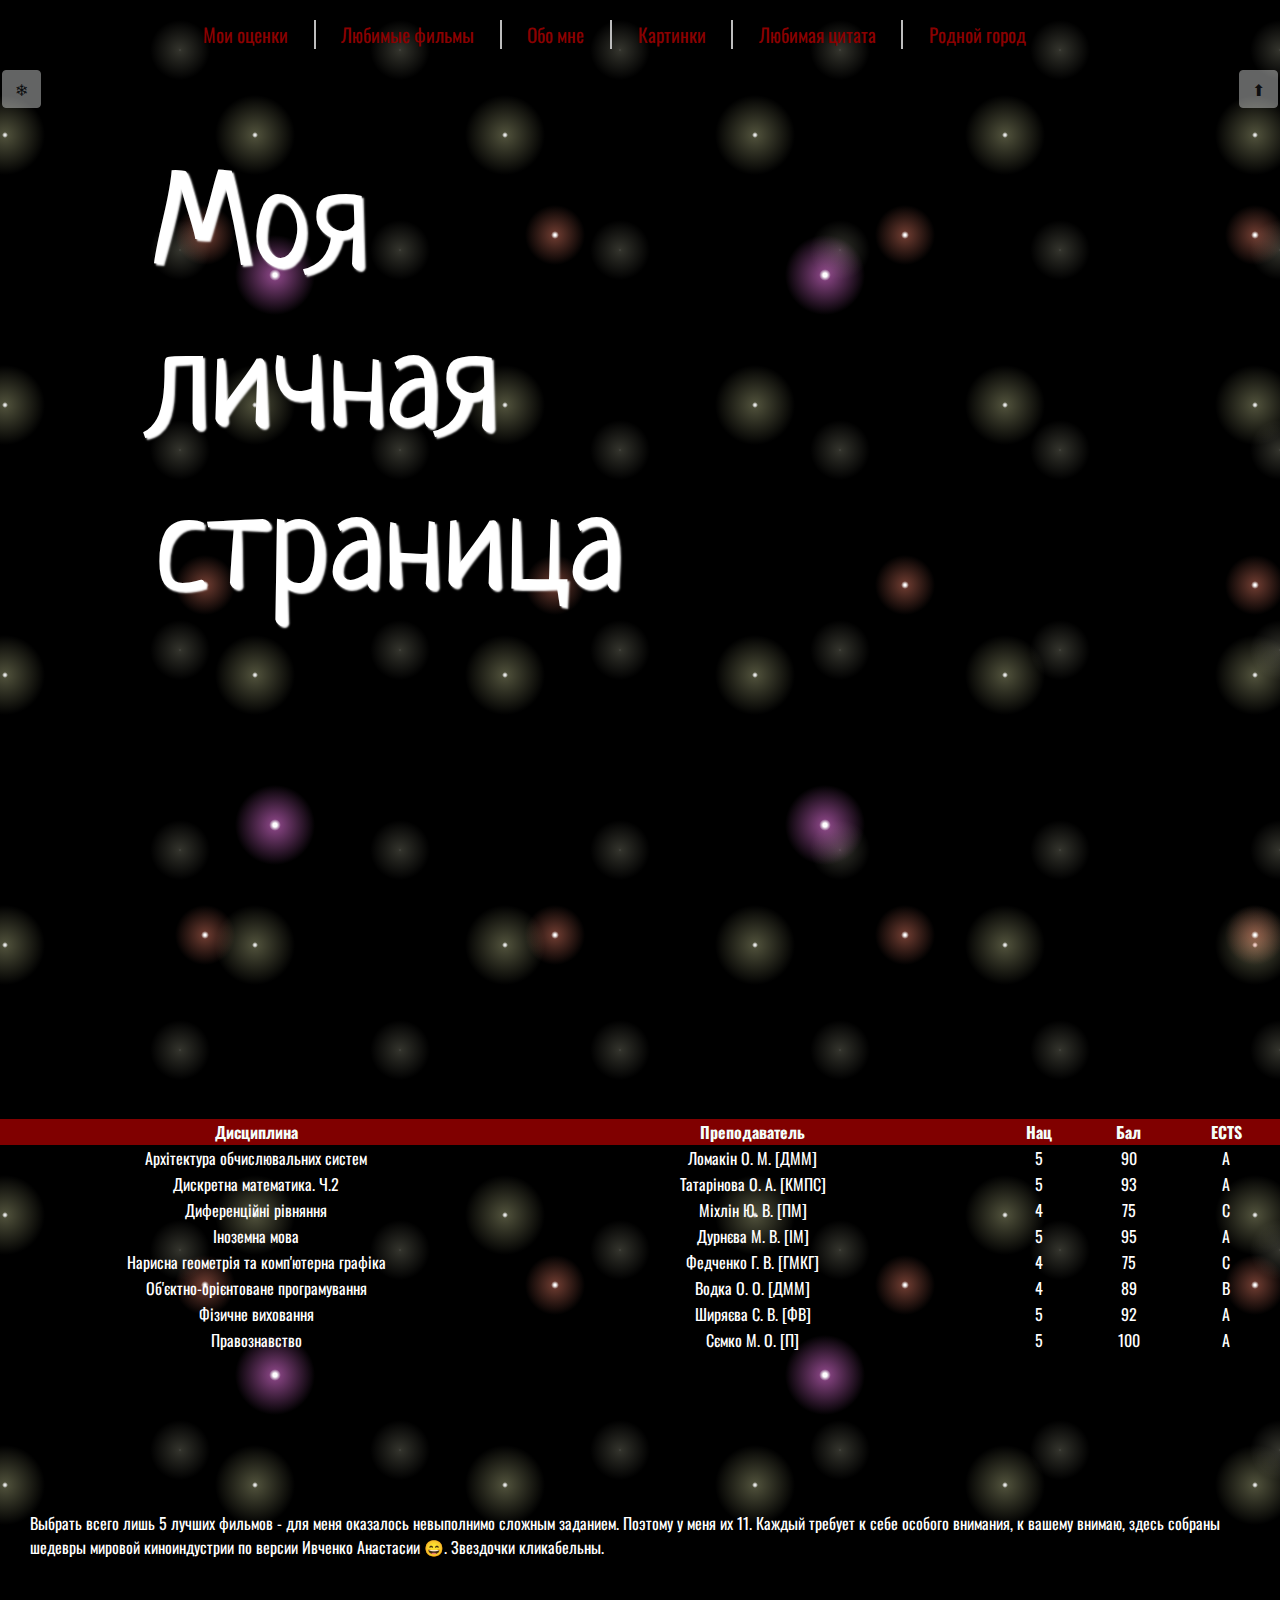
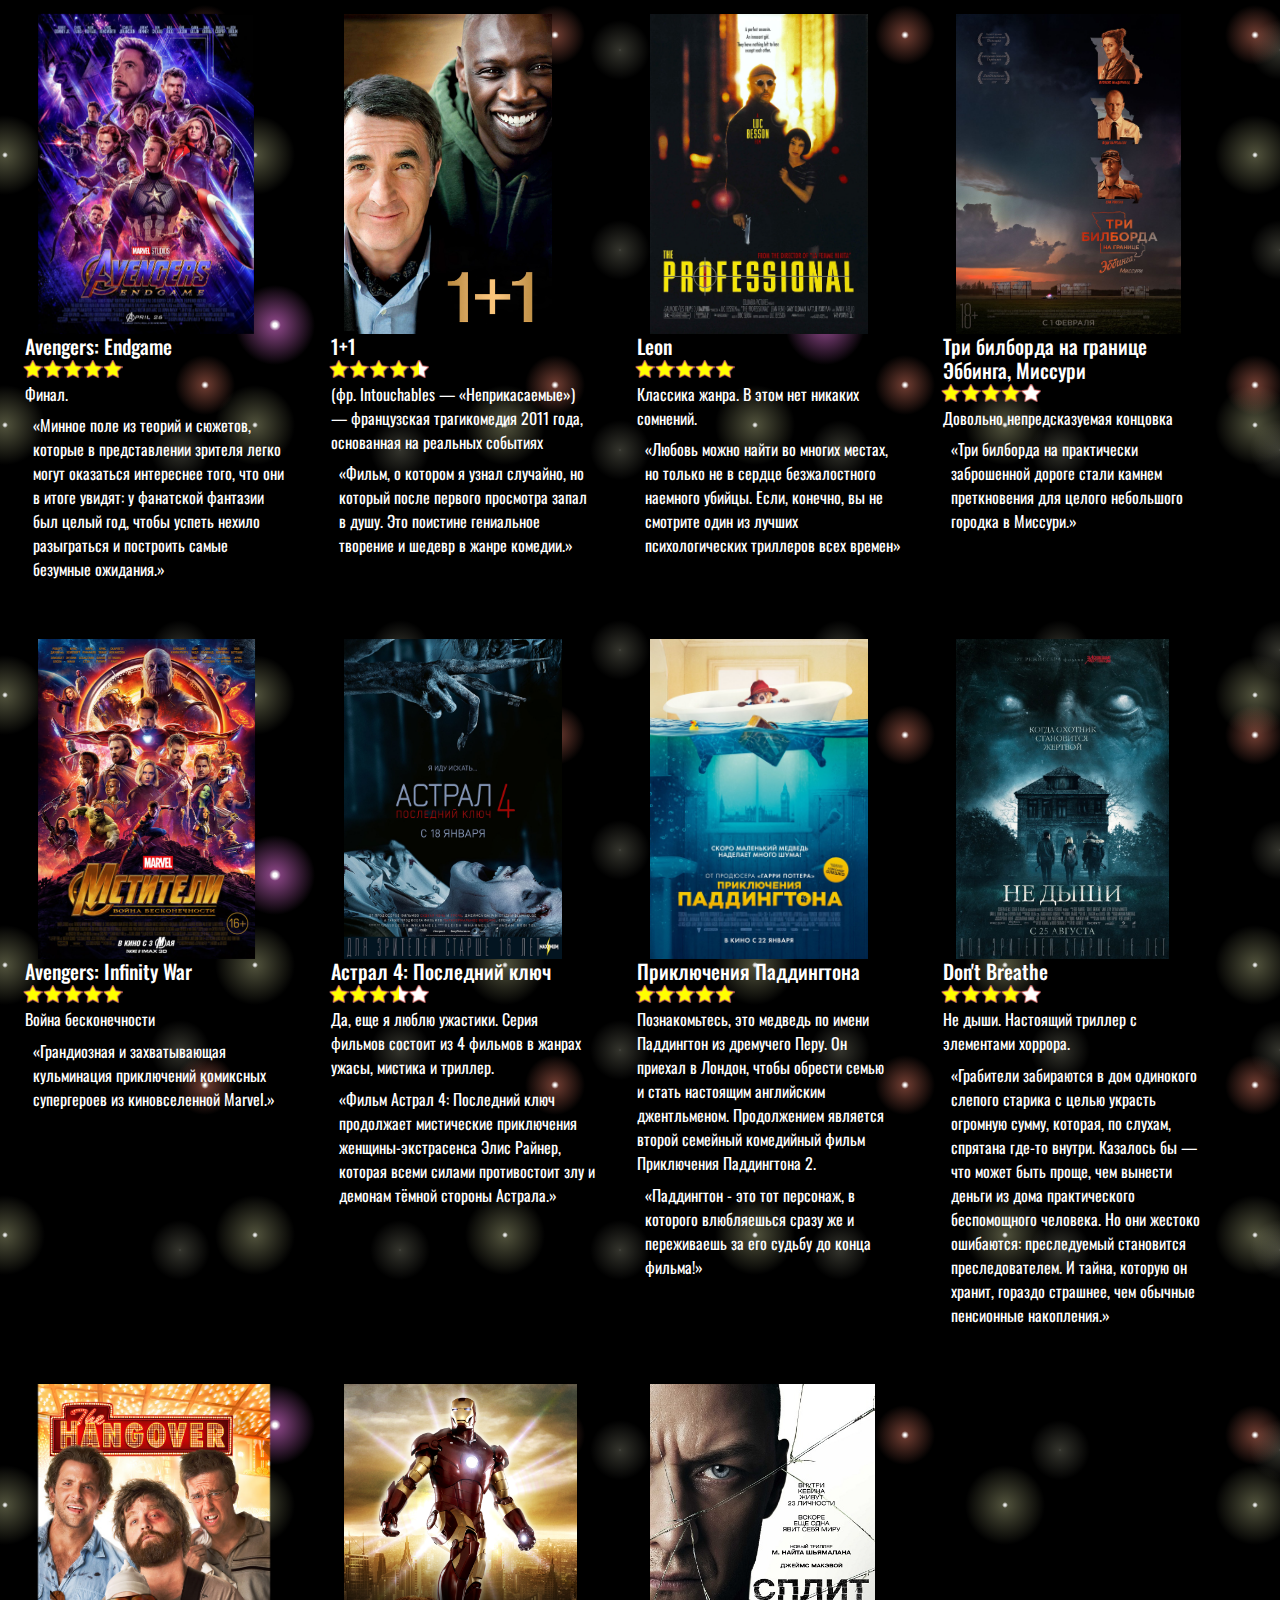
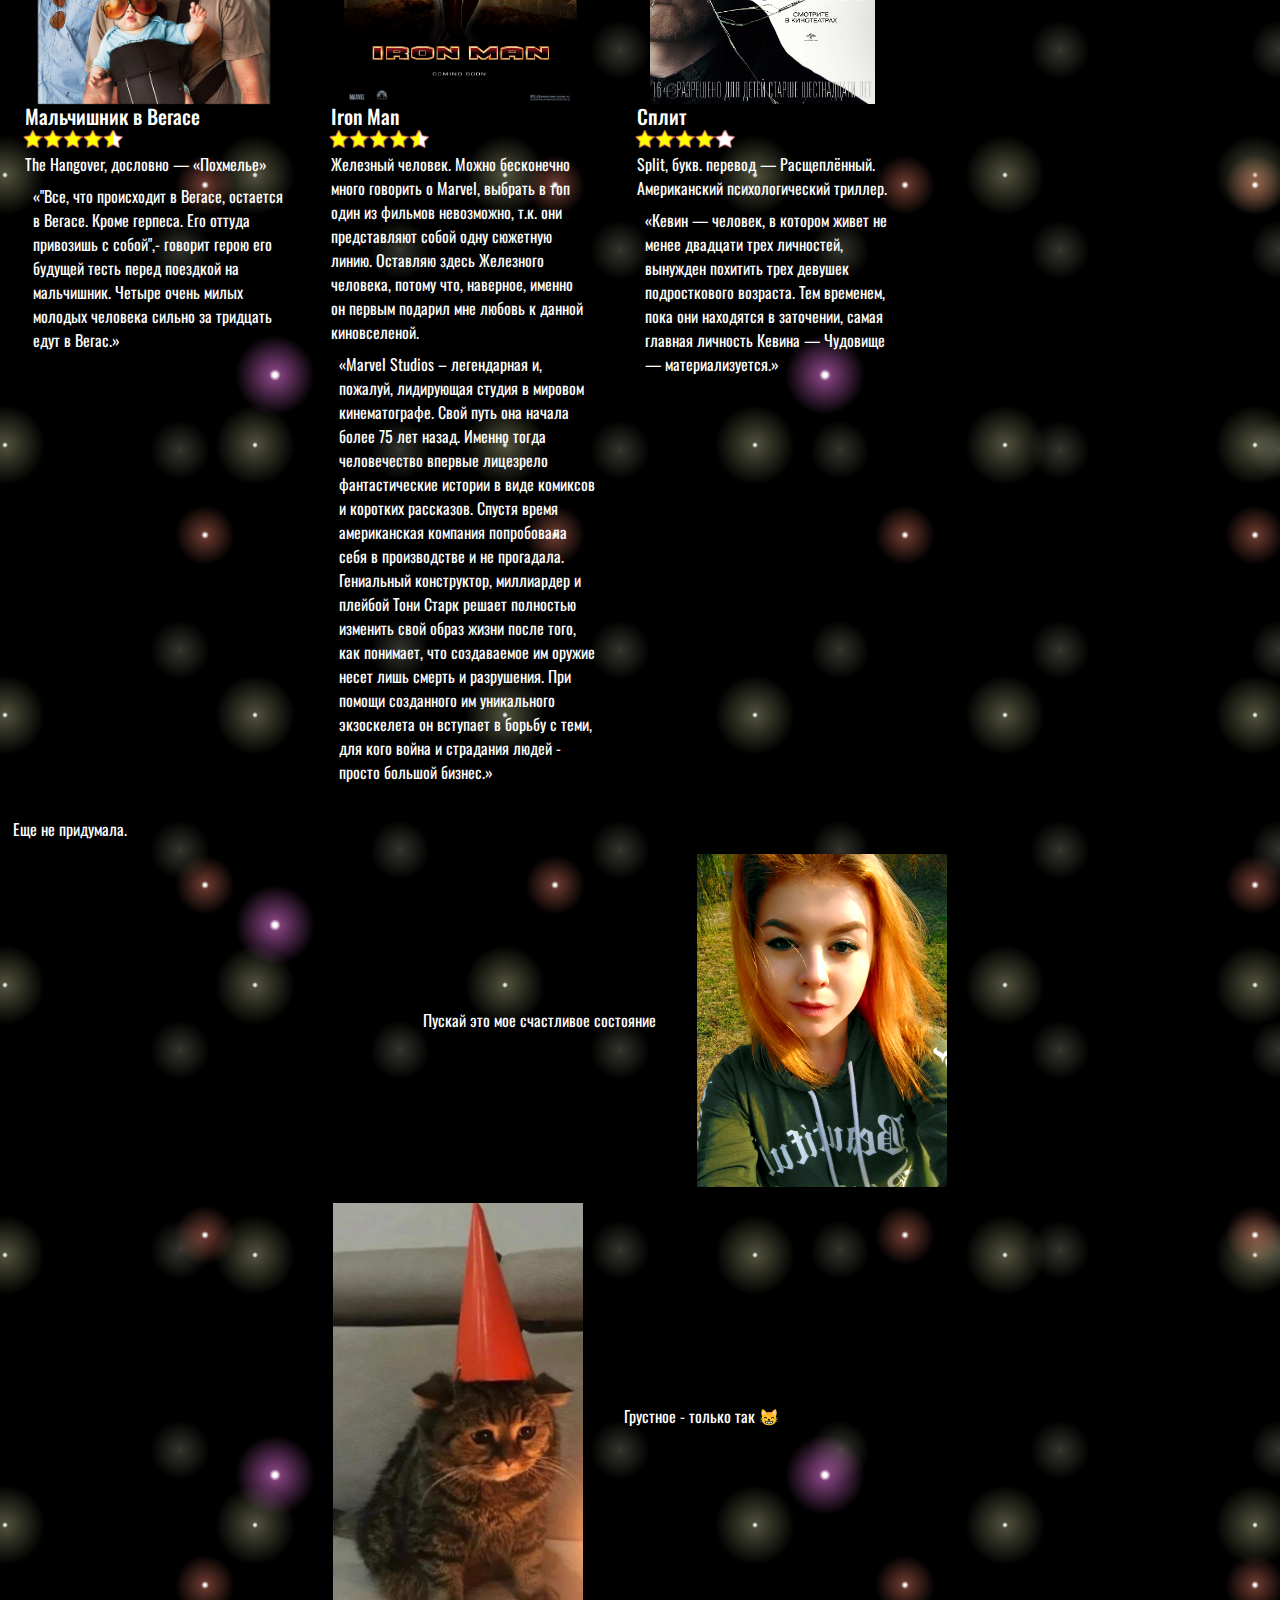
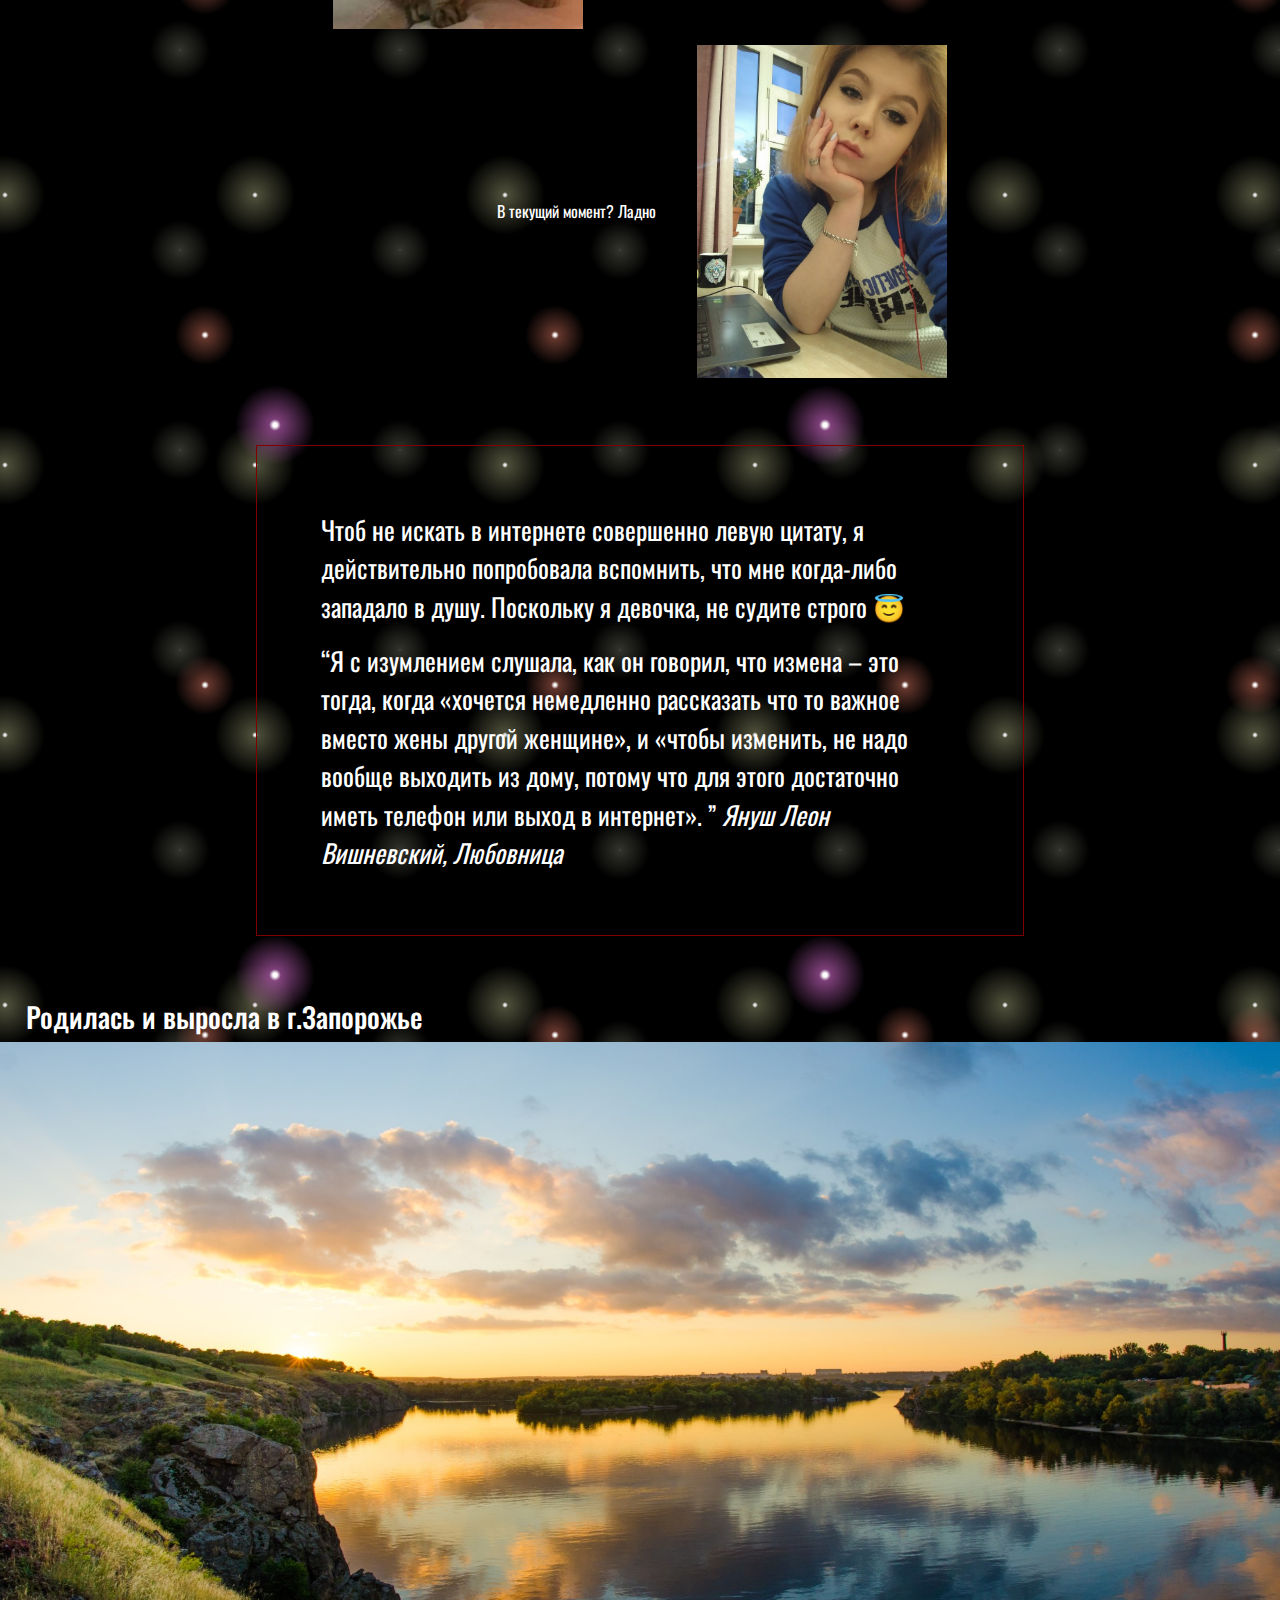
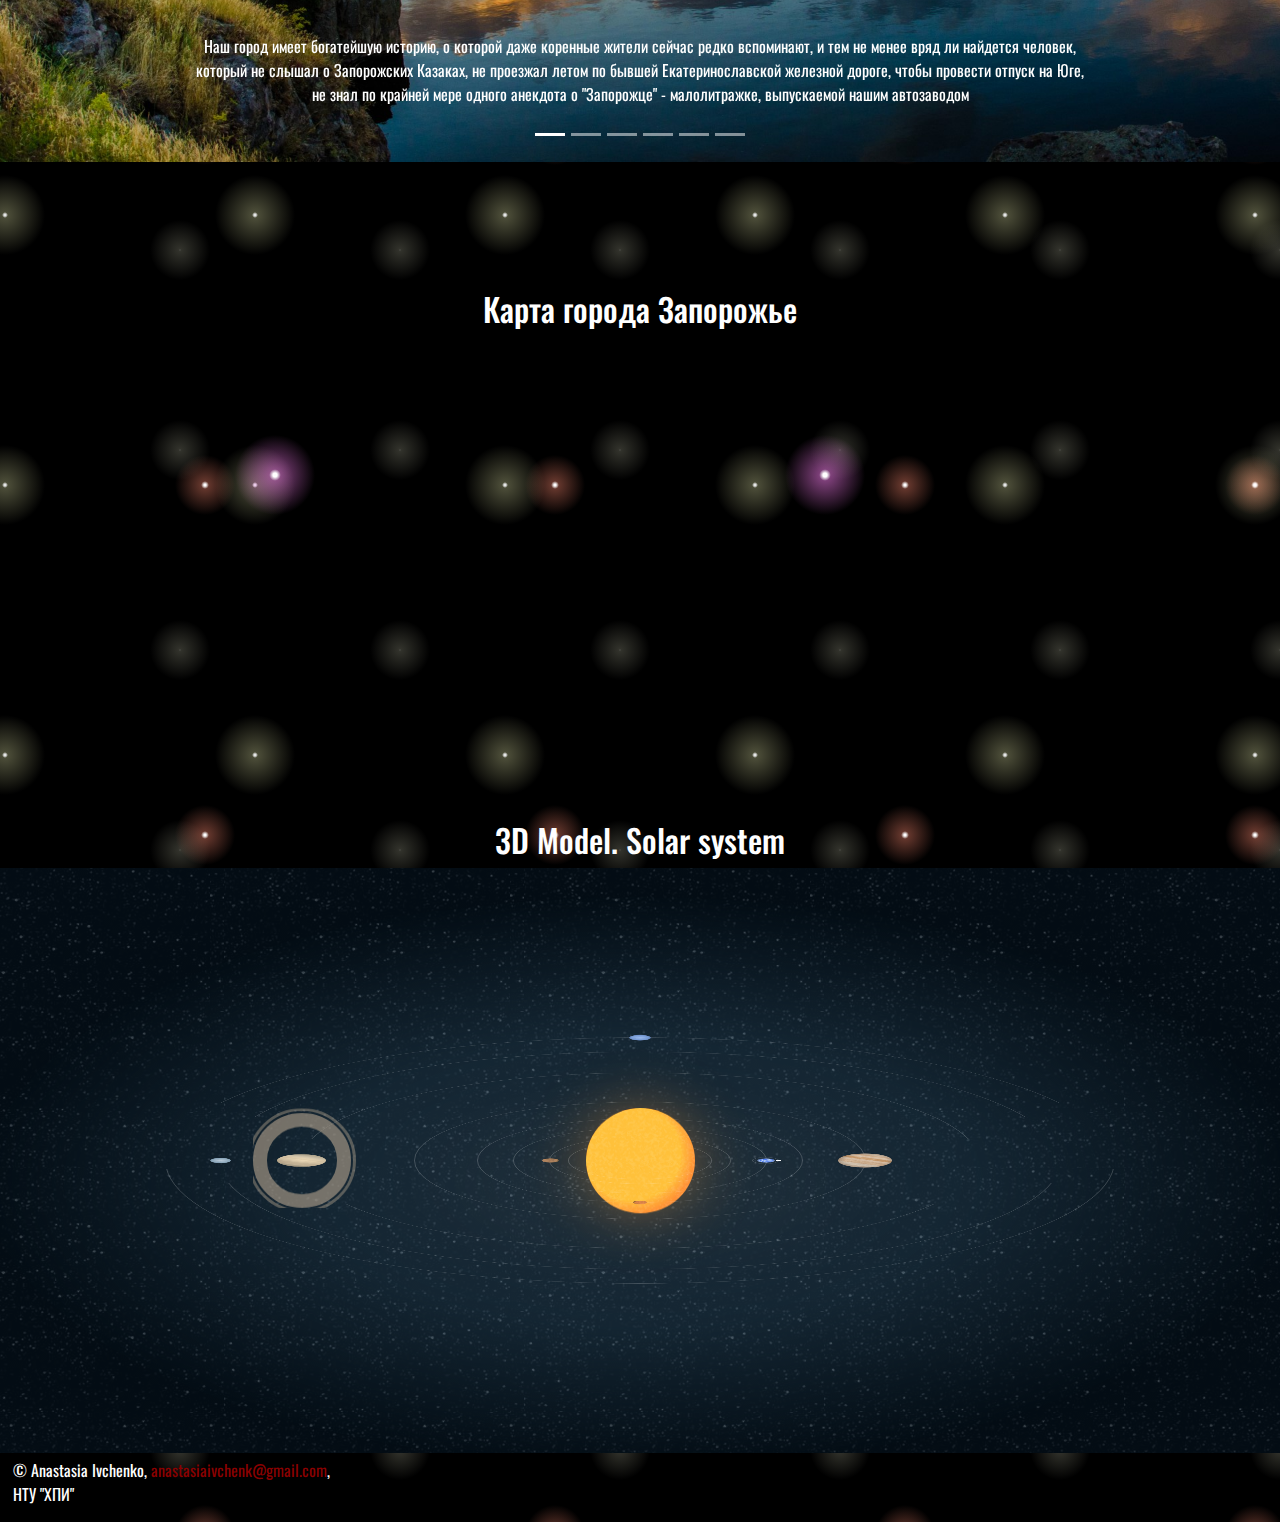
==== index.html @ e3e11d9e "29" ====
<!DOCTYPE html>
<html prefix="og: http://ogp.me/ns#">
<head>
    <meta charset="UTF-8">
    <meta name="viewport" content="width=device-width, initial-scale=1.0">
    <title>Anastasia's Ivchenko</title>
    <link rel="stylesheet" href="https://stackpath.bootstrapcdn.com/bootstrap/4.4.1/css/bootstrap.min.css" integrity="sha384-Vkoo8x4CGsO3+Hhxv8T/Q5PaXtkKtu6ug5TOeNV6gBiFeWPGFN9MuhOf23Q9Ifjh" crossorigin="anonymous">
    <link rel="stylesheet" href="style.css">
    <link rel="shortcut icon" href="imgs/favicon.ico" type="image/x-icon">

    <script src="https://ajax.googleapis.com/ajax/libs/jquery/3.4.1/jquery.min.js"></script>

    <meta property="og:title" content="Cтраница Анастасии Ивченко" />
    <meta property="og:type" content="article" />
    <meta property="og:site_name" content="Anastasia's Ivchenko" />
    <meta property="og:description" content="Marks, Films, Pictures and some interesting information about myself" />
    <meta property="og:image" content="imgs/happy.jpg" />
    <meta property="og:image:height" content="600" />

</head>
<body id="dark">

    
    <header class="main_head" id="top">
        <nav>
            <a href="#marks" data-target="anchor"><div class="nav">Мои оценки</div></a>
            <a href="#films" data-target="anchor"><div class="nav">Любимые фильмы</div></a>
            <a href="#aboutme" data-target="anchor"><div class="nav">Обо мне</div></a>
            <a href="#pictures" data-target="anchor"><div class="nav">Картинки</div></a>
            <a href="#quote" data-target="anchor"><div class="nav">Любимая цитата</div></a>
            <a href="#city" data-target="anchor"><div class="nav">Родной город</div></a>
        </nav>
        <button type="button" class="btn btn-light" id="b1">&#10052;</button>
    
        <a href="#top" type="button" class="btn btn-light" id="b2" >&#11014;</a>
        
        <h1>Моя <br>личная <br>страница</h1>
    </header>



    <table id="marks">
        <thead>
            <tr>
                <th>Дисциплина</th>
                <th>Преподаватель</th>
                <th>Нац</th>
                <th>Бал</th>
                <th>ECTS</th>
            </tr>
        </thead>
        <tbody>
            <tr>
                <td title="Архітектура обчислювальних систем">Архітектура обчислювальних систем</td>
                <td>Ломакін О. М. [ДММ]</td>
                <td>5</td>
                <td>90</td>
                <td>A</td>
            </tr>
            <tr>
                <td title="Дискретна математика. Ч.2">Дискретна математика. Ч.2</td>
                <td>Татарінова О. А. [КМПС]</td>
                <td>5</td>
                <td>93</td>
                <td>A</td>
            </tr>
            <tr>
                <td title="Диференційні рівняння">Диференційні рівняння</td>
                <td>Міхлін Ю. В. [ПМ]</td>
                <td>4</td>
                <td>75</td>
                <td>C</td>
            </tr>
            <tr>
                <td>Іноземна мова</td>
                <td>Дурнєва М. В. [ІМ]</td>
                <td>5</td>
                <td>95</td>
                <td>A</td>
            </tr>
            <tr>
                <td title="Нарисна геометрія та комп'ютерна графіка">Нарисна геометрія та комп'ютерна графіка</td>
                <td>Федченко Г. В. [ГМКГ]</td>
                <td>4</td>
                <td>75</td>
                <td>C</td>
            </tr>
            <tr>
                <td title="Об'єктно-орієнтоване програмування">Об'єктно-орієнтоване програмування</td>
                <td>Водка О. О. [ДММ]</td>
                <td>4</td>
                <td>89</td>
                <td>B</td>
            </tr>
            <tr>
                <td>Фізичне виховання</td>
                <td>Ширяєва С. В. [ФВ]</td>
                <td>5</td>
                <td>92</td>
                <td>A</td>
            </tr>
            <tr>
                <td>Правознавство</td>
                <td>Сємко М. О. [П]</td>
                <td>5</td>
                <td>100</td>
                <td>A</td>
            </tr>
        </tbody>
    </table>

    <section id="films">
        <header>
            Выбрать всего лишь 5 лучших фильмов - для меня оказалось невыполнимо сложным заданием. Поэтому у меня их 11. Каждый требует к себе особого внимания, к вашему внимаю, здесь собраны шедевры мировой киноиндустрии по версии Ивченко Анастасии &#128516;. Звездочки кликабельны. 
        </header>
        <div class="film">
            <div class="poster"><a href="https://kinokrad.co/333266-1-10-mstitelli-finall.html" target="_blank"><img src="imgs/avengers_endgame.jpg" alt="Avengers: Endgame"></a>
            </div> 
            
            <h6>Avengers: Endgame</h6>
           
            <div class="rating">
                <input name="rating-1" type="radio" value="0" id="zero1">
                <input name="rating-1" type="radio" value="0.5"><label for="zero1"></label>
                <input name="rating-1" type="radio" value="1">
                <input name="rating-1" type="radio" value="1.5">
                <input name="rating-1" type="radio" value="2">
                <input name="rating-1" type="radio" value="2.5">
                <input name="rating-1" type="radio" value="3">
                <input name="rating-1" type="radio" value="3.5">
                <input name="rating-1" type="radio" value="4">
                <input name="rating-1" type="radio" value="4.5">
                <input name="rating-1" type="radio" value="5" checked>
            </div>

            <article>Финал.</article>
            <blockquote cite="https://www.film.ru/articles/recenziya-na-film-mstiteli-final">Минное поле из теорий и сюжетов, которые в представлении зрителя легко могут оказаться интереснее того, что они в итоге увидят: у фанатской фантазии был целый год, чтобы успеть нехило разыграться и построить самые безумные ожидания.</blockquote>
            
        </div>
        <div class="film">
            <div class="poster"><a href="https://gidonline.io/film/neprikasaemye-1-1-2011/" target="_blank"><img src="imgs/1+1.jpg" alt="Intouchables"></a>
            </div> 
            
            <h6>1+1</h6>
          
            <div class="rating">
                <input name="rating-2" type="radio" value="0" id="zero2">
                <input name="rating-2" type="radio" value="0.5"><label for="zero2"></label>
                <input name="rating-2" type="radio" value="1">
                <input name="rating-2" type="radio" value="1.5">
                <input name="rating-2" type="radio" value="2">
                <input name="rating-2" type="radio" value="2.5">
                <input name="rating-2" type="radio" value="3">
                <input name="rating-2" type="radio" value="3.5">
                <input name="rating-2" type="radio" value="4">
                <input name="rating-2" type="radio" value="4.5" checked>
                <input name="rating-2" type="radio" value="5">
            </div>

            <article>(фр. Intouchables — «Неприкасаемые») — французская трагикомедия 2011 года, основанная на реальных событиях</article>
            <blockquote cite="https://www.ivi.ru/watch/109726/reviews">Фильм, о котором я узнал случайно, но который после первого просмотра запал в душу. Это поистине гениальное творение и шедевр в жанре комедии.</blockquote>
        
        </div>
        <div class="film">
            <div class="poster"><a href="https://go.filmshd.vip/1250-leon.html" target="_blank"><img src="imgs/leon.jpeg" alt="Leon"></a>
            </div> 
            
            <h6>Leon</h6>
           
            <div class="rating">
                <input name="rating-3" type="radio" value="0" id="zero3">
                <input name="rating-3" type="radio" value="0.5"><label for="zero3"></label>
                <input name="rating-3" type="radio" value="1">
                <input name="rating-3" type="radio" value="1.5">
                <input name="rating-3" type="radio" value="2">
                <input name="rating-3" type="radio" value="2.5">
                <input name="rating-3" type="radio" value="3">
                <input name="rating-3" type="radio" value="3.5">
                <input name="rating-3" type="radio" value="4">
                <input name="rating-3" type="radio" value="4.5">
                <input name="rating-3" type="radio" value="5" checked>
            </div>

            <article>Классика жанра. В этом нет никаких сомнений.</article>
            <blockquote cite="https://www.film.ru/articles/moy-papa-killer">Любовь можно найти во многих местах, но только не в сердце безжалостного наемного убийцы. Если, конечно, вы не смотрите один из лучших психологических триллеров всех времен</blockquote>
        
        </div>
        <div class="film">
            <div class="poster"><a href="https://kinokrad.co/324194-tri-bilborda-na-granice-jebbinga-missuri-2018.html" target="_blank"><img src="imgs/3.jpg" alt="3"></a>
            </div>
            
            <h6 title="Три билборда на границе Эббинга, Миссури">Три билборда на границе Эббинга, Миссури</h6>
           
            <div class="rating">
                <input name="rating-4" type="radio" value="0" id="zero4">
                <input name="rating-4" type="radio" value="0.5"><label for="zero4"></label>
                <input name="rating-4" type="radio" value="1">
                <input name="rating-4" type="radio" value="1.5">
                <input name="rating-4" type="radio" value="2">
                <input name="rating-4" type="radio" value="2.5">
                <input name="rating-4" type="radio" value="3">
                <input name="rating-4" type="radio" value="3.5">
                <input name="rating-4" type="radio" value="4" checked>
                <input name="rating-4" type="radio" value="4.5">
                <input name="rating-4" type="radio" value="5">
            </div>

            <article>Довольно непредсказуемая концовка</article>
            <blockquote cite="http://thr.ru/cinema/recenzia-tri-bilborda-na-granice-ebbinga-missuri-martina-makdony/">Три билборда на практически заброшенной дороге стали камнем преткновения для целого небольшого городка в Миссури.</blockquote>
        
        </div>
        <div class="film">
            <div class="poster"><a href="http://smotri-filmi.cc/6861-mstiteli-3-voyna-beskonechnosti_hd.html" target="_blank"><img src="imgs/Avengers_Infinity_War.jpg" alt="Avengers: Infinity War"></a>
            </div> 
            
            <h6>Avengers: Infinity War</h6>
          
            <div class="rating">
                <input name="rating-5" type="radio" value="0" id="zero5">
                <input name="rating-5" type="radio" value="0.5"><label for="zero5"></label>
                <input name="rating-5" type="radio" value="1">
                <input name="rating-5" type="radio" value="1.5">
                <input name="rating-5" type="radio" value="2">
                <input name="rating-5" type="radio" value="2.5">
                <input name="rating-5" type="radio" value="3">
                <input name="rating-5" type="radio" value="3.5">
                <input name="rating-5" type="radio" value="4">
                <input name="rating-5" type="radio" value="4.5">
                <input name="rating-5" type="radio" value="5" checked>
            </div>

            <article>Война бесконечности</article>
            <blockquote cite="https://www.film.ru/articles/i-na-kamnyah-rastut-geroi">Грандиозная и захватывающая кульминация приключений комиксных супергероев из киновселенной Marvel.</blockquote>
        
        </div>
        <div class="film">
            <div class="poster"><a href="https://kinokrad.co/323759-astral-4-posledniy-klyuch.html" target="_blank"><img src="imgs/Insidious.jpg" alt="Астрал"></a>
            </div> 
            
            <h6>Астрал 4: Последний ключ</h6>
          
            <div class="rating">
                <input name="rating-6" type="radio" value="0" id="zero6">
                <input name="rating-6" type="radio" value="0.5"><label for="zero6"></label>
                <input name="rating-6" type="radio" value="1">
                <input name="rating-6" type="radio" value="1.5">
                <input name="rating-6" type="radio" value="2">
                <input name="rating-6" type="radio" value="2.5">
                <input name="rating-6" type="radio" value="3">
                <input name="rating-6" type="radio" value="3.5" checked>
                <input name="rating-6" type="radio" value="4">
                <input name="rating-6" type="radio" value="4.5">
                <input name="rating-6" type="radio" value="5">
            </div>

            <article>Да, еще я люблю ужастики. Серия фильмов состоит из 4 фильмов в жанрах ужасы, мистика и триллер.</article>
            <blockquote cite="https://www.megacritic.ru/film/astral-4-poslednij-klyuch">Фильм Астрал 4: Последний ключ продолжает мистические приключения женщины-экстрасенса Элис Райнер, которая всеми силами противостоит злу и демонам тёмной стороны Астрала.</blockquote>
      
        </div>
        <div class="film">
            <div class="poster"><a href="https://kinokrad.co/267130-priklyucheniyya-paddingtona-2015-hdtv.html" target="_blank"><img src="imgs/paddington.jpg" alt="Приключения Паддингтона"></a>
            </div> 
            
            <h6>Приключения Паддингтона</h6>
           
            <div class="rating">
                <input name="rating-7" type="radio" value="0" id="zero7">
                <input name="rating-7" type="radio" value="0.5"><label for="zero7"></label>
                <input name="rating-7" type="radio" value="1">
                <input name="rating-7" type="radio" value="1.5">
                <input name="rating-7" type="radio" value="2">
                <input name="rating-7" type="radio" value="2.5">
                <input name="rating-7" type="radio" value="3">
                <input name="rating-7" type="radio" value="3.5">
                <input name="rating-7" type="radio" value="4">
                <input name="rating-7" type="radio" value="4.5">
                <input name="rating-7" type="radio" value="5" checked>
            </div>

            <article>Познакомьтесь, это медведь по имени Паддингтон из дремучего Перу. Он приехал в Лондон, чтобы обрести семью и стать настоящим английским джентльменом. Продолжением является второй семейный комедийный фильм Приключения Паддингтона 2.</article>
            <blockquote cite="https://www.filmpro.ru/movies/9673">Паддингтон - это тот персонаж, в которого влюбляешься сразу же и переживаешь за его судьбу до конца фильма!</blockquote>
       
        </div>
        <div class="film">
            <div class="poster"><a href="https://gidonline.io/film/ne-dyshi/" target="_blank"><img src="imgs/Don't_Breathe.png" alt="Не дыши"></a>
            </div> 
            
            <h6>Don't Breathe</h6>
          
            <div class="rating">
                <input name="rating-8" type="radio" value="0" id="zero8">
                <input name="rating-8" type="radio" value="0.5"><label for="zero8"></label>
                <input name="rating-8" type="radio" value="1">
                <input name="rating-8" type="radio" value="1.5">
                <input name="rating-8" type="radio" value="2">
                <input name="rating-8" type="radio" value="2.5">
                <input name="rating-8" type="radio" value="3">
                <input name="rating-8" type="radio" value="3.5">
                <input name="rating-8" type="radio" value="4" checked>
                <input name="rating-8" type="radio" value="4.5">
                <input name="rating-8" type="radio" value="5">
            </div>

            <article>Не дыши. Настоящий триллер с элементами хоррора.</article>
            <blockquote cite="">Грабители забираются в дом одинокого слепого старика с целью украсть огромную сумму, которая, по слухам, спрятана где-то внутри. Казалось бы — что может быть проще, чем вынести деньги из дома практического беспомощного человека. Но они жестоко ошибаются: преследуемый становится преследователем. И тайна, которую он хранит, гораздо страшнее, чем обычные пенсионные накопления.</blockquote>
        
        </div>
        <div class="film">
            <div class="poster"><a href="https://kinokrad.co/261826-malchishnik-v-vegase.html" target="_blank"><img src="imgs/hangover.jpg" alt="Мальчишник в Вегасе"></a>
            </div> 
            
            <h6>Мальчишник в Вегасе</h6>
           
            <div class="rating">
                <input name="rating-9" type="radio" value="0" id="zero9">
                <input name="rating-9" type="radio" value="0.5"><label for="zero9"></label>
                <input name="rating-9" type="radio" value="1">
                <input name="rating-9" type="radio" value="1.5">
                <input name="rating-9" type="radio" value="2">
                <input name="rating-9" type="radio" value="2.5">
                <input name="rating-9" type="radio" value="3">
                <input name="rating-9" type="radio" value="3.5">
                <input name="rating-9" type="radio" value="4">
                <input name="rating-9" type="radio" value="4.5" checked>
                <input name="rating-9" type="radio" value="5">
            </div>

            <article>The Hangover, дословно — «Похмелье»</article>
            <blockquote cite="https://www.film.ru/articles/chto-ostalos-v-vegase">"Все, что происходит в Вегасе, остается в Вегасе. Кроме герпеса. Его оттуда привозишь с собой",- говорит герою его будущей тесть перед поездкой на мальчишник. Четыре очень милых молодых человека сильно за тридцать едут в Вегас.</blockquote>
       
        </div>
        <div class="film">
            <div class="poster"><a href="https://filmix.co/fantastiks/3001-zheleznyy-chelovek_2008.html" target="_blank"><img src="imgs/ironman.jpg" alt="Железный человек"></a>
            </div> 
            
            <h6>Iron Man</h6>
          
            <div class="rating">
                <input name="rating-10" type="radio" value="0" id="zero10">
                <input name="rating-10" type="radio" value="0.5"><label for="zero10"></label>
                <input name="rating-10" type="radio" value="1">
                <input name="rating-10" type="radio" value="1.5">
                <input name="rating-10" type="radio" value="2">
                <input name="rating-10" type="radio" value="2.5">
                <input name="rating-10" type="radio" value="3">
                <input name="rating-10" type="radio" value="3.5">
                <input name="rating-10" type="radio" value="4">
                <input name="rating-10" type="radio" value="4.5" checked>
                <input name="rating-10" type="radio" value="5">
            </div>

            <article>Железный человек. Можно бесконечно много говорить о Marvel, выбрать в топ один из фильмов невозможно, т.к. они представляют собой одну сюжетную линию. Оставляю здесь Железного человека, потому что, наверное, именно он первым подарил мне любовь к данной киновселеной.</article>
            <blockquote cite="http://beserial.net/podborki/vse-filmi-marvel">Marvel Studios – легендарная и, пожалуй, лидирующая студия в мировом кинематографе. Свой путь она начала более 75 лет назад. Именно тогда человечество впервые лицезрело фантастические истории в виде комиксов и коротких рассказов. Спустя время американская компания попробовала себя в производстве и не прогадала. Гениальный конструктор, миллиардер и плейбой Тони Старк решает полностью изменить свой образ жизни после того, как понимает, что создаваемое им оружие несет лишь смерть и разрушения. При помощи созданного им уникального экзоскелета он вступает в борьбу с теми, для кого война и страдания людей - просто большой бизнес.</blockquote>
       
        </div>
        <div class="film">
            <div class="poster"><a href="https://wink.rt.ru/media_items/54798730?utm_source=media_film&utm_medium=banner&utm_term=__9lznw-0z11p__&utm_content=static_knopka_desktop_&utm_campaign=4002_kinopodborki_wink" target="_blank"><img src="imgs/Split.jpg" alt="Сплит"></a>
            </div> 
            
            <h6>Сплит</h6>
           
            <div class="rating">
                <input name="rating-11" type="radio" value="0" id="zero11">
                <input name="rating-11" type="radio" value="0.5"><label for="zero11"></label>
                <input name="rating-11" type="radio" value="1">
                <input name="rating-11" type="radio" value="1.5">
                <input name="rating-11" type="radio" value="2">
                <input name="rating-11" type="radio" value="2.5">
                <input name="rating-11" type="radio" value="3">
                <input name="rating-11" type="radio" value="3.5">
                <input name="rating-11" type="radio" value="4" checked>
                <input name="rating-11" type="radio" value="4.5">
                <input name="rating-11" type="radio" value="5">
            </div>

            <article>Split, букв. перевод — Расщеплённый. Американский психологический триллер.</article>
            <blockquote cite="">Кевин — человек, в котором живет не менее двадцати трех личностей, вынужден похитить трех девушек подросткового возраста. Тем временем, пока они находятся в заточении, самая главная личность Кевина — Чудовище — материализуется.</blockquote>
        
        </div>
    </section>

    <article id="aboutme">
        Еще не придумала.
    </article>

    <section id="pictures">
        <div class="pict"><img src="imgs/happy.jpg" alt="happy"><p>Пускай это мое счастливое состояние</p></div>
        <div class="pict"><img src="imgs/sad.jpg" alt="sad"><p>Грустное - только так &#128568;</p></div>
        <div class="pict"><img src="imgs/current.jpg" alt="current"><p>В текущий момент? Ладно</p></div>
    </section>

    <div id="quote">
        <p>Чтоб не искать в интернете совершенно левую цитату, я действительно попробовала вспомнить, что мне когда-либо западало в душу. Поскольку я девочка, не судите строго &#128519;</p>
        <q class="quot">Я с изумлением слушала, как он говорил, что измена – это тогда, когда «хочется немедленно рассказать что то важное вместо жены другой женщине», и «чтобы изменить, не надо вообще выходить из дому, потому что для этого достаточно иметь телефон или выход в интернет».
        </q>
        <cite>Януш Леон Вишневский, Любовница</cite>
    </div>

    <section id="city">
        <h3>Родилась и выросла в г.Запорожье</h3>
        <div id="carouselExampleIndicators" class="carousel slide" data-ride="carousel">
            <ol class="carousel-indicators">
              <li data-target="#carouselExampleIndicators" data-slide-to="0" class="active"></li>
              <li data-target="#carouselExampleIndicators" data-slide-to="1"></li>
              <li data-target="#carouselExampleIndicators" data-slide-to="2"></li>
              <li data-target="#carouselExampleIndicators" data-slide-to="3"></li>
              <li data-target="#carouselExampleIndicators" data-slide-to="4"></li>
              <li data-target="#carouselExampleIndicators" data-slide-to="5"></li>
            </ol>
            <div class="carousel-inner">
              <div class="carousel-item active">
                <img src="imgs/1zp.jpg" class="d-block w-100" alt="first">
                    <div class="carousel-caption d-none d-md-block">
                        <p>Наш город имеет богатейшую историю, о которой даже коренные жители сейчас редко вспоминают, и тем не менее вряд ли найдется человек, который не слышал о Запорожских Казаках, не проезжал летом по бывшей Екатеринославской железной дороге, чтобы провести отпуск на Юге, не знал по крайней мере одного анекдота о "Запорожце" - малолитражке, выпускаемой нашим автозаводом</p>
                    </div>
              </div>
              <div class="carousel-item">
                <img src="imgs/2zp.jpg" class="d-block w-100" alt="second">
                <div class="carousel-caption d-none d-md-block">
                    <p>Промышленные гиганты, такие как Запорожсталь, Днепроспецсталь, Запорожкокс, алюминиевый и титано-магниевый комбинаты определяют не только экологическую обстановку в городе, но и состояние принадлежащих им жилых домов.</p>
                </div>
              </div>
              <div class="carousel-item">
                <img src="imgs/3zp.jpg" class="d-block w-100" alt="third">
                <div class="carousel-caption d-none d-md-block">
                    <p>Город Запорожье является одним из крупнейших областных центров Украины. Территория города - 334 м2. Через город протекает река Днепр.</p>
                </div>
              </div>
              <div class="carousel-item">
                <img src="imgs/4zp.jpg" class="d-block w-100" alt="fourth">
                <div class="carousel-caption d-none d-md-block">
                    <p>Город Запорожье - один из крупнейших центров Украины по производству высококачественных сталей, ферросплавов, цветных металлов, трансформаторов, авиадвигателей, абразивной и кабельной продукции. По промышленному потенциалу г. Запорожье занимает 3 место на Украине.</p>
                </div>
              </div>
              <div class="carousel-item">
                <img src="imgs/5zp.jpg" class="d-block w-100" alt="fifth">
                <div class="carousel-caption d-none d-md-block">
                    <p>Среди предприятий с иностранным капиталом наиболее успешно работают ЗАО "IVECO -Мотор-Сич" (объем инвестиций - $ 34 000 000)? ПБК "Славутич", инвестором которого является компания "Болтик Бевериджес Холдинг АБ" ($ 20 000 000). В городе создано также совместное украинско-корейское предприятие "АВТОЗАЗ-DAEWOO" по производству легковых автомобилей.</p>
                   </div>
              </div>
              <div class="carousel-item">
                <img src="imgs/6zp.jpg" class="d-block w-100" alt="fifth">
                <div class="carousel-caption d-none d-md-block">
                    <p style="text-shadow: black 1px 1px 1px;"> Достигнуты договоренности с Европейским банком реконструкции и развития о кредитовании программы развития и реконструкции системы водоснабжения и канализации в городе Запорожье.</p>
                </div>
              </div>
            </div>
          </div>    
    </section>

    <h2>Карта города Запорожье</h2>
    <iframe src="https://www.google.com/maps/embed?pb=!1m14!1m12!1m3!1d2526.6307905198787!2d35.099131689506955!3d47.86144357015362!2m3!1f0!2f0!3f0!3m2!1i1024!2i768!4f13.1!5e0!3m2!1sru!2sua!4v1588015984387!5m2!1sru!2sua" height="450" frameborder="0" style="border:0;" allowfullscreen="" aria-hidden="false" tabindex="0"></iframe>

    <h2>3D Model. Solar system</h2>
    <iframe src="solar.html">
    </iframe>

    <footer>
        <address itemscope itemtype="http://schema.org/Person">
            &copy;
            <span itemprop="name">Anastasia Ivchenko</span>,
            <a href="mailto:anastasiaivchenk@gmail.com" itemprop="email">anastasiaivchenk@gmail.com</a>,
            <div itemprop="memberOf" itemscope itemtype="http://schema.org/Organization">
                <span itemprop="name">НТУ "ХПИ"</span>
            </div>
    </address>
    </footer>


    <script>
            function change() {
            var element = document.getElementById("dark");
            element.classList.toggle("light");
            
            }
            
            $('#b1').click(function(){
                var btn = $(this);
                var btn2 = $("#b2");
                change();

                if (btn.hasClass('btn-dark')){
                    btn.removeClass('btn-dark');
                    btn.addClass('btn-light')

                    btn2.removeClass('btn-dark');
                    btn2.addClass('btn-light')

                }else{
                    btn.removeClass('btn-light');
                    btn.addClass('btn-dark')

                    btn2.removeClass('btn-light');
                    btn2.addClass('btn-dark')
                }
            })

            
    </script>
    <script>
            $(function(){
            $('a[href^="#"], button').bind('click.smoothscroll', function(){
            var target = $(this).attr('href'),
                bl_top = $(target).offset().top;
            $('body, html').animate({scrollTop: bl_top}, 1000);
            return false;
            })
            });
    </script>

    <script src="https://cdnjs.cloudflare.com/ajax/libs/popper.js/1.12.9/umd/popper.min.js" integrity="sha384-ApNbgh9B+Y1QKtv3Rn7W3mgPxhU9K/ScQsAP7hUibX39j7fakFPskvXusvfa0b4Q" crossorigin="anonymous"></script>
    <script src="https://maxcdn.bootstrapcdn.com/bootstrap/4.0.0/js/bootstrap.min.js" integrity="sha384-JZR6Spejh4U02d8jOt6vLEHfe/JQGiRRSQQxSfFWpi1MquVdAyjUar5+76PVCmYl" crossorigin="anonymous"></script>
</body>
</html>
---- style.css ----
@import url('https://fonts.googleapis.com/css?family=Oswald&display=swap&subset=cyrillic');
@import url('https://fonts.googleapis.com/css?family=Neucha&display=swap');


body {
    margin: 0;
    padding: 0;
    font-family: 'Oswald', sans-serif;
}
h1 {
    font-family: 'Neucha', cursive;
}
.light {
    background-color: #fff !important;
    color: #000 !important;
}
#dark {
    color: #fff;
    background-color: black;
    background-image:
       -moz-radial-gradient(circle, #fff 2px, rgba(248,125,240,.5) 4px, transparent 40px),
       -moz-radial-gradient(circle, #fff 1px, rgba(247, 134, 109, 0.4) 3px, transparent 30px),
       -moz-radial-gradient(ellipse, rgba(255,255,255,.9) 1px, rgba(251,255,186,.3) 2px, transparent 40px),
       -moz-radial-gradient(ellipse, rgba(255,255,255,.4), rgba(253,255,219,.2) 1px, transparent 30px);

    background-image:
       -webkit-gradient(radial, 50% 50%, 2, 50% 50%, 40, from(#fff), color-stop(0.1, rgba(248,125,240,.5)), to(transparent)),
       -webkit-gradient(radial, 50% 50%, 1, 50% 50%, 30, from(#fff), color-stop(0.1, rgba(247, 134, 109, 0.4)), to(transparent)),
       -webkit-gradient(radial, 50% 50%, 1, 50% 50%, 40, from(rgba(255,255,255,.9)), color-stop(0.05, rgba(251,255,186,.3)), to(transparent)),
       -webkit-gradient(radial, 50% 50%, 0, 50% 50%, 30, from(rgba(255,255,255,.4)), color-stop(0.03, rgba(253,255,219,.2)), to(transparent));

    background-size: 550px 550px, 350px 350px, 250px 270px, 220px 200px;
    background-position: 0 0, 30px 60px, 130px 270px, 70px 150px;

    animation: movement 5s linear infinite;
    -moz-animation: movement 5s linear infinite;
    -webkit-animation: movement 5s linear infinite;
}
 @keyframes movement
 {
    from {background-position: 0 0, 30px 60px, 130px 270px, 70px 150px;}
    to {background-position: -550px 0, -320px 60px, -120px 270px, -150px 150px;}
 }
 @-moz-keyframes movement
 {
    from {background-position: 0 0, 30px 60px, 130px 270px, 70px 150px;}
    to {background-position: -550px 0, -320px 60px, -120px 270px, -150px 150px;}
 }
 @-webkit-keyframes movement
 {
    from {background-position: 0 0, 30px 60px, 130px 270px, 70px 150px;}
    to {background-position: -550px 0, -320px 60px, -120px 270px, -150px 150px;}
 }

@media (max-width: 575.98px) {
    h1 {
        text-shadow: #fff 2px 2px 2px;
        padding: 15vw 5vw;

        font-size: 10vh;
        margin: 7vw;
        height: 99vh;
    }
    .poster {
        height: 90vw;
        position: relative;
        
        width: 90vw;
    }
    .poster img {
        position: absolute;
        bottom: 0;
        max-height: 90vw;
        left: 15%;
    }
    .poster img:hover {
        opacity: 0.7;
    }
    .film h6,
    .film article,
    .film blockquote {
        width: 90vw;
    }
    .film h6 {
        font-size: 8vw;
        padding: 0;
        margin: 0;
    }
    .film h6:hover {
        color: darkred;
    }
    .film blockquote {
        padding: 0;
        margin: 3%;
    }    
    .film {
        display: block;
        padding: 3%;
    }

    .pict img {
        width: 95vw;
        padding: 3px;
    }
    .pict p {
        text-align: center;
        margin: 3vw;
    }
    
    nav {
        width: 90%;
        display: inline-flex;
        display: -webkit-inline-flex;

        display: -moz-inline-box;
        display: -ms-inline-flexbox;

        justify-content: space-between;
        -webkit-box-pack: justify;
        -webkit-justify-content: space-between;
    }
    .nav {
        width: 1vw;
        font-size: 1vw;   
        color: transparent; 
    }
    a:first-child .nav::before{
        margin-left: 3px;
        
        padding: 10px 9.5px;
        content: "\277A";
        color: maroon;
        font-size: 30px;
    }
    a:nth-child(2) .nav::before{
        
        padding: 10px 17px;
        content: '\0192';
        color: maroon;
        font-size: 30px;
    }
    a:nth-child(3) .nav::before{
        
        padding: 17px 8px;
        content: url(imgs/m.png);
        color: maroon;
    }
    a:nth-child(4) .nav::before{
        
        padding: 10px;
        content: '\2740';
        color: maroon;
        font-size: 30px;
    }
    a:nth-child(5) .nav::before{
        
        padding: 10px;
        content: '\2630';
        color: maroon;
        font-size: 30px;
    }
    a:last-child .nav::before{
        
        padding: 10px;
        content: 'Zp';
        color: maroon;
        font-size: 30px;
    }
    .nav:hover {
        transform: scale(1.2);
    }
    #quote {
        font-size: 4vw;
        margin: 5vw 20vw;
        padding: 5vw;
        border: 1px maroon double;
    }
    iframe:first-of-type {
        width: 100%;
    }
}

@media (min-width: 576px) and (max-width: 767.98px) {
    h1 {
        text-shadow: #fff 2px 2px 2px;
        padding: 18vw 2vw;
        font-size: 15vh;
        margin: 7vw;
        height: 99vh;

    }
    .film {
        display: block;
        padding: 2%;
    }
    .poster {
        height: 40vw;
        position: relative;
        
        width: 42vw;
    }
    .poster img {
        position: absolute;
        bottom: 0;
        max-height: 40vw;
        left: 15%;
    }
    .poster img:hover {
        opacity: 0.7;
    }
    .film h6,
    .film article,
    .film blockquote {
        width: 42vw;
    }
    .film h6 {
        font-size: 20px;
        padding: 0;
        margin: 0;
    }
    .film h6:hover {
        color: darkred;
    }
    .film blockquote {
        padding: 0;
        margin: 5px;
    }
    .film:last-child {
        margin-top: -250px;
    }

    .pict {
        display: flex;
        display: flexbox;
        display: -moz-box;
        display: -ms-flexbox;
        display: -webkit-box;
        display: -webkit-flex;
        
        align-items: center;
        -webkit-align-items: center;
        -webkit-flex-wrap: wrap;

        height: max-content;
        margin: 10px;
    }
    .pict img {
        width: 70vw;
        height: auto;
        padding: 3px;
    }
    .pict p {
        text-align: center;
        margin: 3vw;
    }

    .nav {
        font-size: 2.5vw;   
        margin: 0 2vw;
        padding: 0 2vw;

        border-right: 2px solid rgb(189, 189, 189);
    }
    nav a:last-child .nav {
        border: none;
    }
    nav a:nth-child(4) .nav {
        border: none;
        margin: 30px -15px 0;
    }
    nav a:nth-child(5) .nav {
        border-left:2px solid rgb(189, 189, 189);
        border-right: 2px solid rgb(189, 189, 189);
        padding-left: 30px;
    }
    .nav:hover {
        color: orangered;
    }
    nav {
        display: inline-flex;
        display: -webkit-inline-flex;

        display: -moz-inline-box;
        display: -ms-inline-flexbox;

        justify-content: center;
        -webkit-justify-content: center;
        margin: 0 auto;
        width: 100%;
        
    }

    #quote {
        font-size: 3vw;
        margin: 5vw 20vw;
        padding: 5vw;
        border: 1px maroon double;
    }
    iframe:first-of-type {
        width: 100%;
    }  
}

@media (min-width: 768px) and (max-width: 991.98px) {
    h1 {
        text-shadow: #fff 2px 2px 2px;
        padding: 15vw 5vw;
        font-size: 15vh;
        margin: 7vw;
        height: 99vh;

    }
    .film {
        display: block;
        padding: 3%;
    }
    .poster {
        height: 40vw;
        position: relative;
        
        width: 42vw;
    }
    .poster img {
        position: absolute;
        bottom: 0;
        max-height: 40vw;
        left: 15%;
    }
    .poster img:hover {
        opacity: 0.7;
    }
    .film h6,
    .film article,
    .film blockquote {
        width: 42vw;
    }
    .film h6 {
        font-size: 20px;
        padding: 0;
        margin: 0;
    }
    .film h6:hover {
        color: darkred;
    }
    .film blockquote {
        padding: 0;
        margin: 3%;
    }
    .film:last-child {
        margin-top: -200px;
    }


    .pict {
        display: flex;
        display: flexbox;
        display: -moz-box;
        display: -ms-flexbox;
        display: -webkit-box;
        display: -webkit-flex;
        
        align-items: center;
        -webkit-align-items: center;
        -webkit-flex-wrap: wrap;
        height: max-content;
        margin: 10px;
       
    }
    .pict img {
        height: 90vh;
        padding: 3px;
    }
    .pict p {
        text-align: center;
        margin: 3vw;
    }

    
    .nav {  
        padding-right: 2vw;
        margin-right: 2vw;

        border-right: 2px solid rgb(189, 189, 189);
    }
    nav a:last-child .nav {
        border: none;
    }
    .nav:hover {
        color: orangered;
    }
    nav {
    
        margin: 0 auto;
        width: 100%;
        display: inline-flex;
        display: -webkit-inline-flex;

        display: -moz-inline-box;
        display: -ms-inline-flexbox;

        justify-content: center;
        -webkit-justify-content: center;
    }

    #quote {
        font-size: 2vw;
        margin: 5vw 20vw;
        padding: 5vw;
        border: 1px maroon double;
    }

    iframe:first-of-type {
        margin: 0 12vw 30px;
        width: 600px;
    }  
}

@media (min-width: 992px) and (max-width: 1199.98px) {
    h1 {
        text-shadow: #fff 2px 2px 2px;
        padding: 1vw 5vw;
        font-size: 20vh;
        margin: 7vw;
        height: 99vh;

    }
    .film {
        display: block;
        padding: 3%;
    }
    .poster {
        height: 35vw;
        position: relative;
        
        width: 25vw;
    }
    .poster img {
        position: absolute;
        bottom: 0;
        max-height: 35vw;
        margin: 0 auto;
    }
    .poster img:hover {
        opacity: 0.7;
    }
    .film h6,
    .film article,
    .film blockquote {
        width: 25vw;
    }
    .film h6 {
        font-size: 20px;
        padding: 0;
        margin: 0;
    }
    .film h6:hover {
        color: darkred;
    }
    .film blockquote {
        padding: 0;
        margin: 3%;
    }
    

    .pict {
        display: flex;
        display: flexbox;
        display: -moz-box;
        display: -ms-flexbox;
        display: -webkit-box;
        display: -webkit-flex;
        
        align-items: center;
        -webkit-align-items: center;
        -webkit-flex-wrap: wrap;
        height: max-content;
        margin: 0 25vw;
       
    }
    .pict img {
        width: 20vw;
        height: auto;
        padding: 3px;
    }
    .pict p {
        text-align: center;
        margin: 3vw;
    }
    .pict img:hover {
        cursor: pointer;
        animation: sc 2s;
        animation-fill-mode: forwards;
    }
    @keyframes sc {
        to {transform: scale(1.1);}
    }
    

    .nav {
        font-size: 1.5vw;   
        padding-right: 2vw;
        margin-right: 2vw;

        border-right: 2px solid rgb(189, 189, 189);
    }
    nav a:last-child .nav {
        border: none;
    }
    .nav:hover {
        color: orangered;
    }
    nav {
    
        margin: 0 auto;
        width: 100%;
        display: inline-flex;
        display: -webkit-inline-flex;

        display: -moz-inline-box;
        display: -ms-inline-flexbox;

        justify-content: center;
        -webkit-justify-content: center;
    }

    #quote {
        font-size: 2vw;
        margin: 5vw 20vw;
        padding: 5vw;
        border: 1px maroon double;
    }

    iframe:first-of-type {
        margin: 0 23vw 30px;
        width: 600px;
    }    
}


@media (min-width: 1200px) {
    h1 {
        text-shadow: #fff 2px 2px 2px;
        padding: 0 5vw;
        font-size: 15vh;
        margin: 7vw;
        height: 99vh;

    }
    .film {
        display: block;
        padding: 25px;
    }
    .poster {
        height: 25vw;
        position: relative;
        
        width: 20vw;
    }
    .poster img {
        position: absolute;
        bottom: 0;
        max-height: 25vw;
        left: 5%;
    }
    .poster img:hover {
        opacity: 0.7;
    }
    .film h6,
    .film article,
    .film blockquote {
        width: 20vw;
    }
    .film h6 {
        font-size: 20px;
        padding: 0;
        margin: 0;
    }
    .film h6:hover {
        color: darkred;
    }
    .film blockquote {
        padding: 0;
        margin: 3%;
    }

    .pict {
        padding: 0 25vw;

        height: max-content;
        margin: 10px;

        display: flex;
        display: flexbox;
        display: -moz-box;
        display: -ms-flexbox;
        display: -webkit-box;
        display: -webkit-flex;
        
        align-items: center;
        -webkit-align-items: center;
        -webkit-flex-wrap: wrap;
    }
    .pict img {
        width: 20vw;
        height: auto;
        padding: 3px;
    }
    .pict p {
        text-align: center;
        margin: 3vw;
    }
    .pict img:hover {
        cursor: pointer;
        animation: sc 2s forwards;
    }
    @keyframes sc {
        to {transform: scale(1.7);}
    }
    nav {
        margin: 0 auto;
        width: 100%;
        display: inline-flex;
        display: -webkit-inline-flex;

        display: -moz-inline-box;
        display: -ms-inline-flexbox;

        justify-content: center;
        -webkit-justify-content: center;
    }
    
    .nav {
        font-size: 19px;
        padding-right: 2vw;
        margin-right: 2vw;

        border-right: 2px solid rgb(189, 189, 189);
    }
    nav a:last-child .nav {
        border: none;
    }
    .nav:hover {
        color: orangered;
    }
    #quote {
        font-size: 2vw;
        margin: 5vw 20vw;
        padding: 5vw;
        border: 1px maroon double;
    }

    iframe:first-of-type {
        margin: 0 30vw 30px;
        width: 600px;
    }    
}


.main_head {
    height: max-content;
}

nav a,
footer a {
    text-decoration: none !important;
    color: darkred;
}
.nav {
    margin-top: 20px;
}

table {
    
    width: 100%;
    text-align: center;
}
td, th {
    
    height: max-content;
}
th:first-child,
td:first-child {
    width: 40vw;
}
thead {
    white-space: nowrap;
    background-color: maroon;
    color: mintcream;
}
table tr:hover {
    background-color: rgba(117, 10, 10, 0.4);
    font-weight: 600;
}

section h3 {
    padding: 0 2vw;
}
h2 {
    text-align: center;
}
#aboutme {
    margin-left: 1vw;
}
footer {
    margin-left: 1vw;
}
section#films {
    margin-top: 10vw;
    width: 100%;
    display: inline-flex;
    display: -webkit-inline-flex;
    -webkit-flex-wrap: wrap; 
    flex-wrap: wrap; 
    align-content: center;
    height: max-content;
}
#pictures {
    width: 100%;
    display: flexbox;
    display: -ms-flexbox;
    

}
.pict:nth-child(2n-1) {
    flex-flow: row-reverse; 
}

#city {
    margin: 5vw 0 10vw;
}
.main_head > button {
    position: fixed;
    top: 70px;
    left: 2px;
    opacity: 0.4;
}
#b2 {
    position: fixed;
    top: 70px;
    right: 2px;
    opacity: 0.4;
}
#b2:hover,
button:hover {
    opacity: 1;
}

blockquote::before{
    content: '\00ab';
}
blockquote::after{
    content: '\00bb';
}
section header {
    margin: 30px;
}


iframe:nth-of-type(2) {
    border: 0;
    width: 100%;
    height: 65vh;
}


.rating {
    margin: -4px 0 4px;
}
.rating input:hover{
    cursor: pointer;
}
.rating input,
.rating label {
    position: relative;
    margin: 0 -2px;

    width: 10px;
    height: 18px;
    vertical-align: bottom;

    -webkit-appearance: none;
    outline: none;
}
.rating label {
    display: none;
    font-size: 0;
    margin-left: -8px;
}
.rating input:first-of-type {
    position: absolute;
    visibility: hidden;
}
.rating input:first-of-type + input:checked + label {
    display: inline-block;
    z-index: 1;
}
.rating input:before {
    position: absolute;
    z-index: 1;
    content: '';
    top: 0; bottom: 0;
    left: 0; right: 0;
}
.rating input:nth-of-type(2n):before {
    background: url(imgs/star.png) 0 0;
}
.rating input:nth-of-type(2n-1):before {
    background: url(imgs/star.png) -10px 0;
}
.rating:not(:hover) input:checked ~ input:nth-of-type(2n):before,
.rating input:hover ~ input:nth-of-type(2n):before {
    background: url(imgs/star.png) -19px 0;
}
.rating:not(:hover) input:checked ~ input:nth-of-type(2n-1):before,
.rating input:hover ~ input:nth-of-type(2n-1):before {
    background: url(imgs/star.png) 100% 0;
}
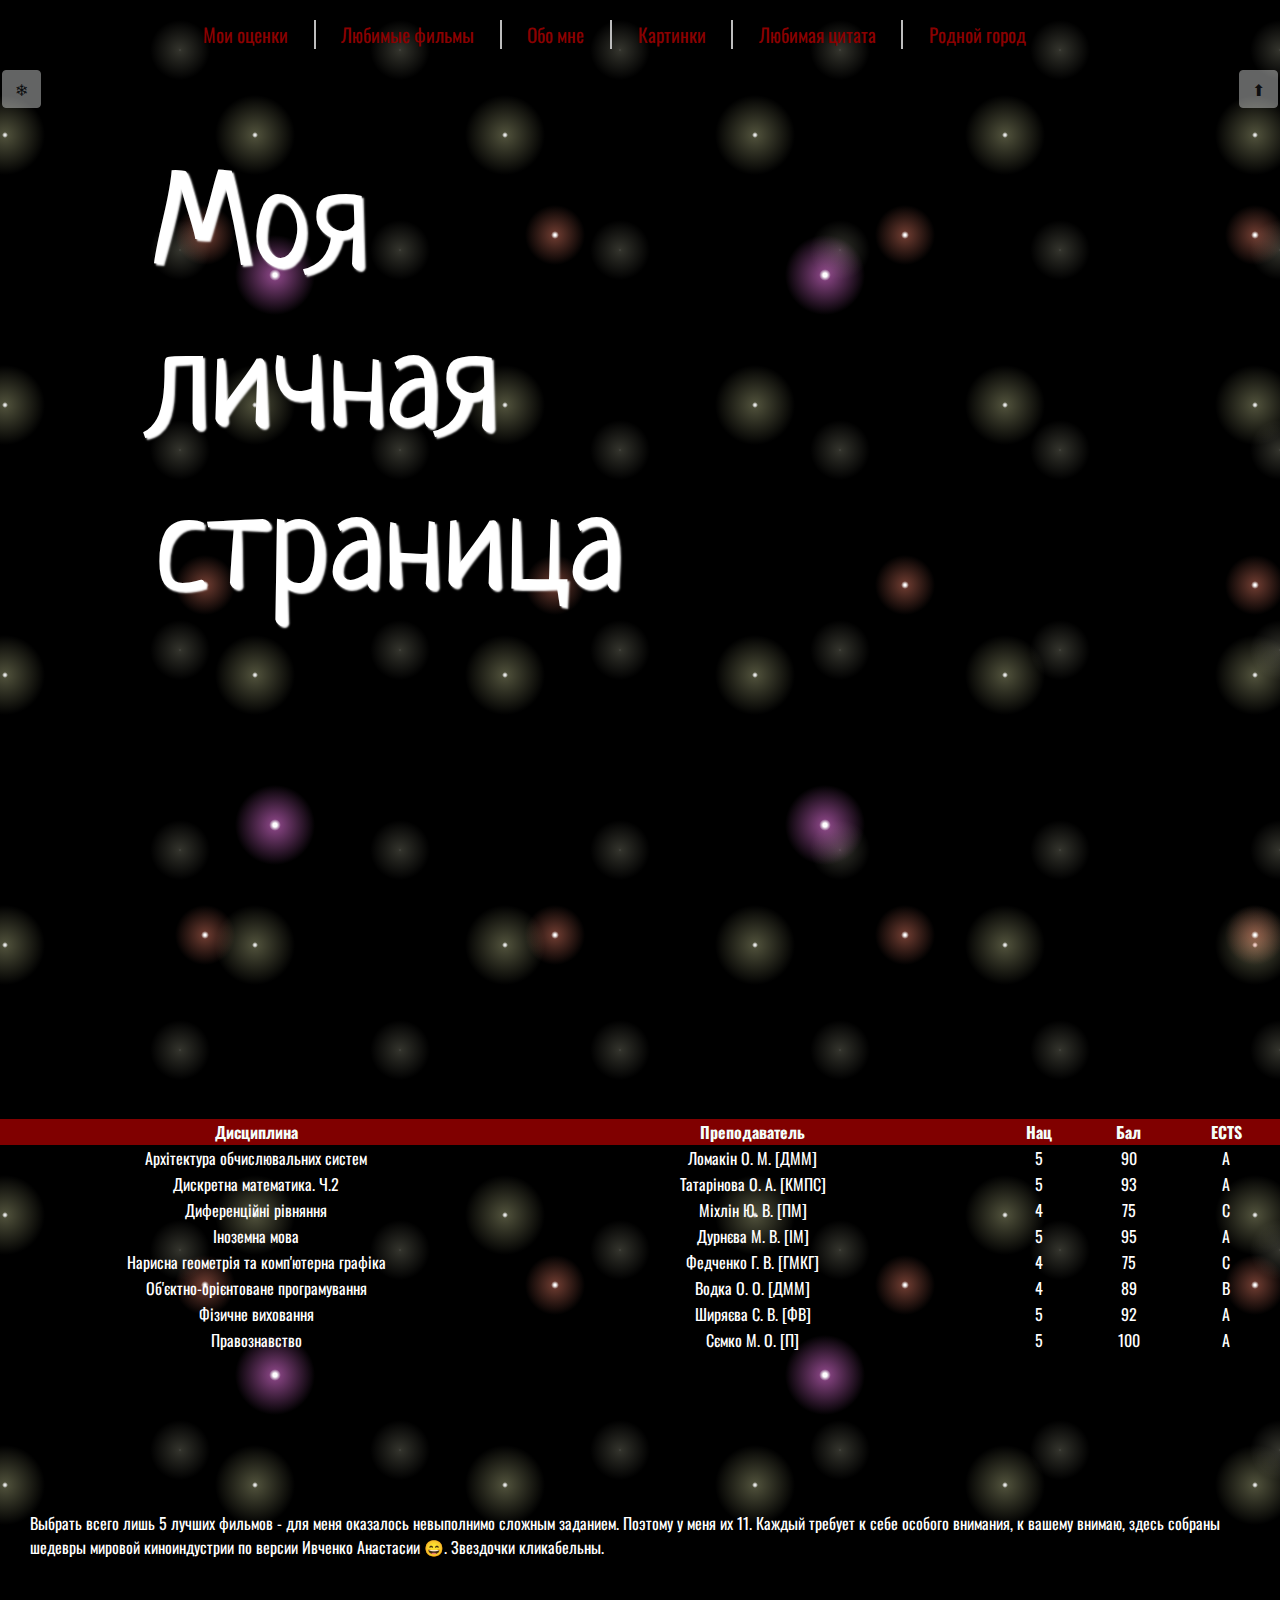
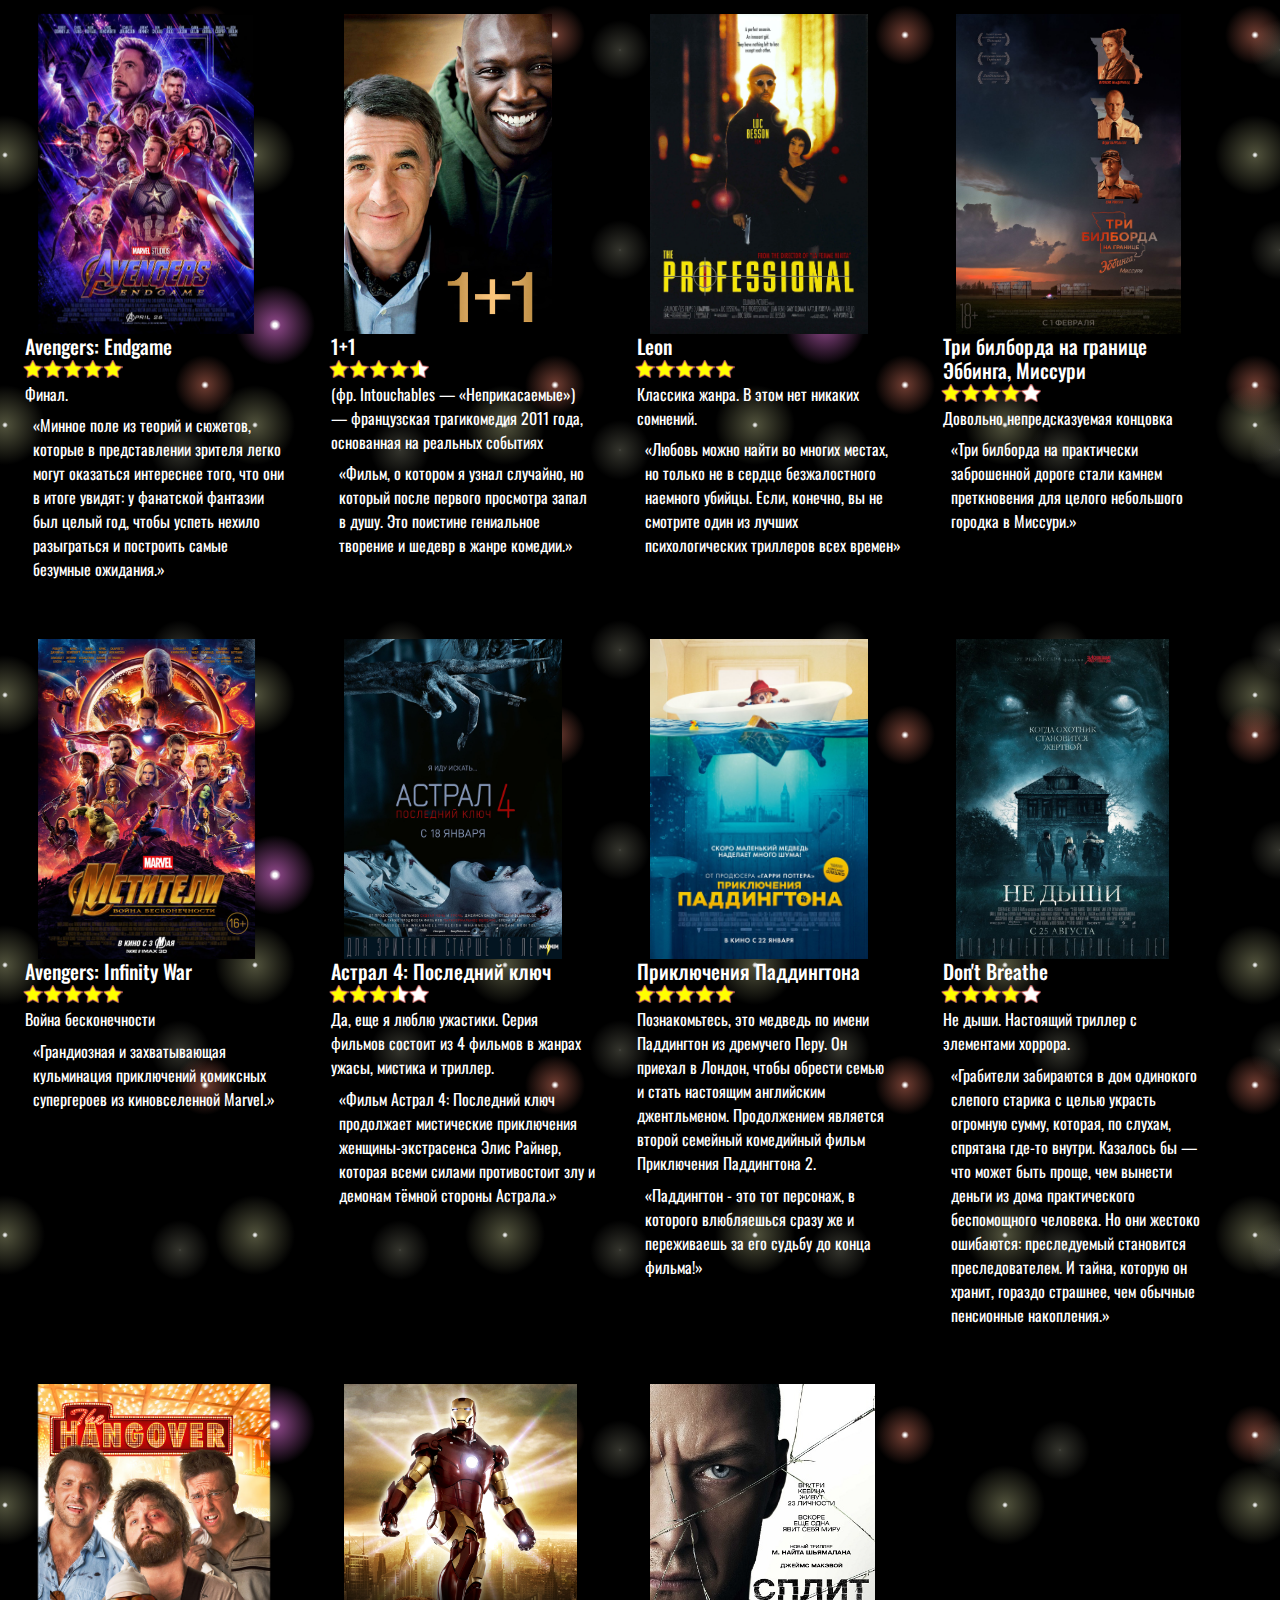
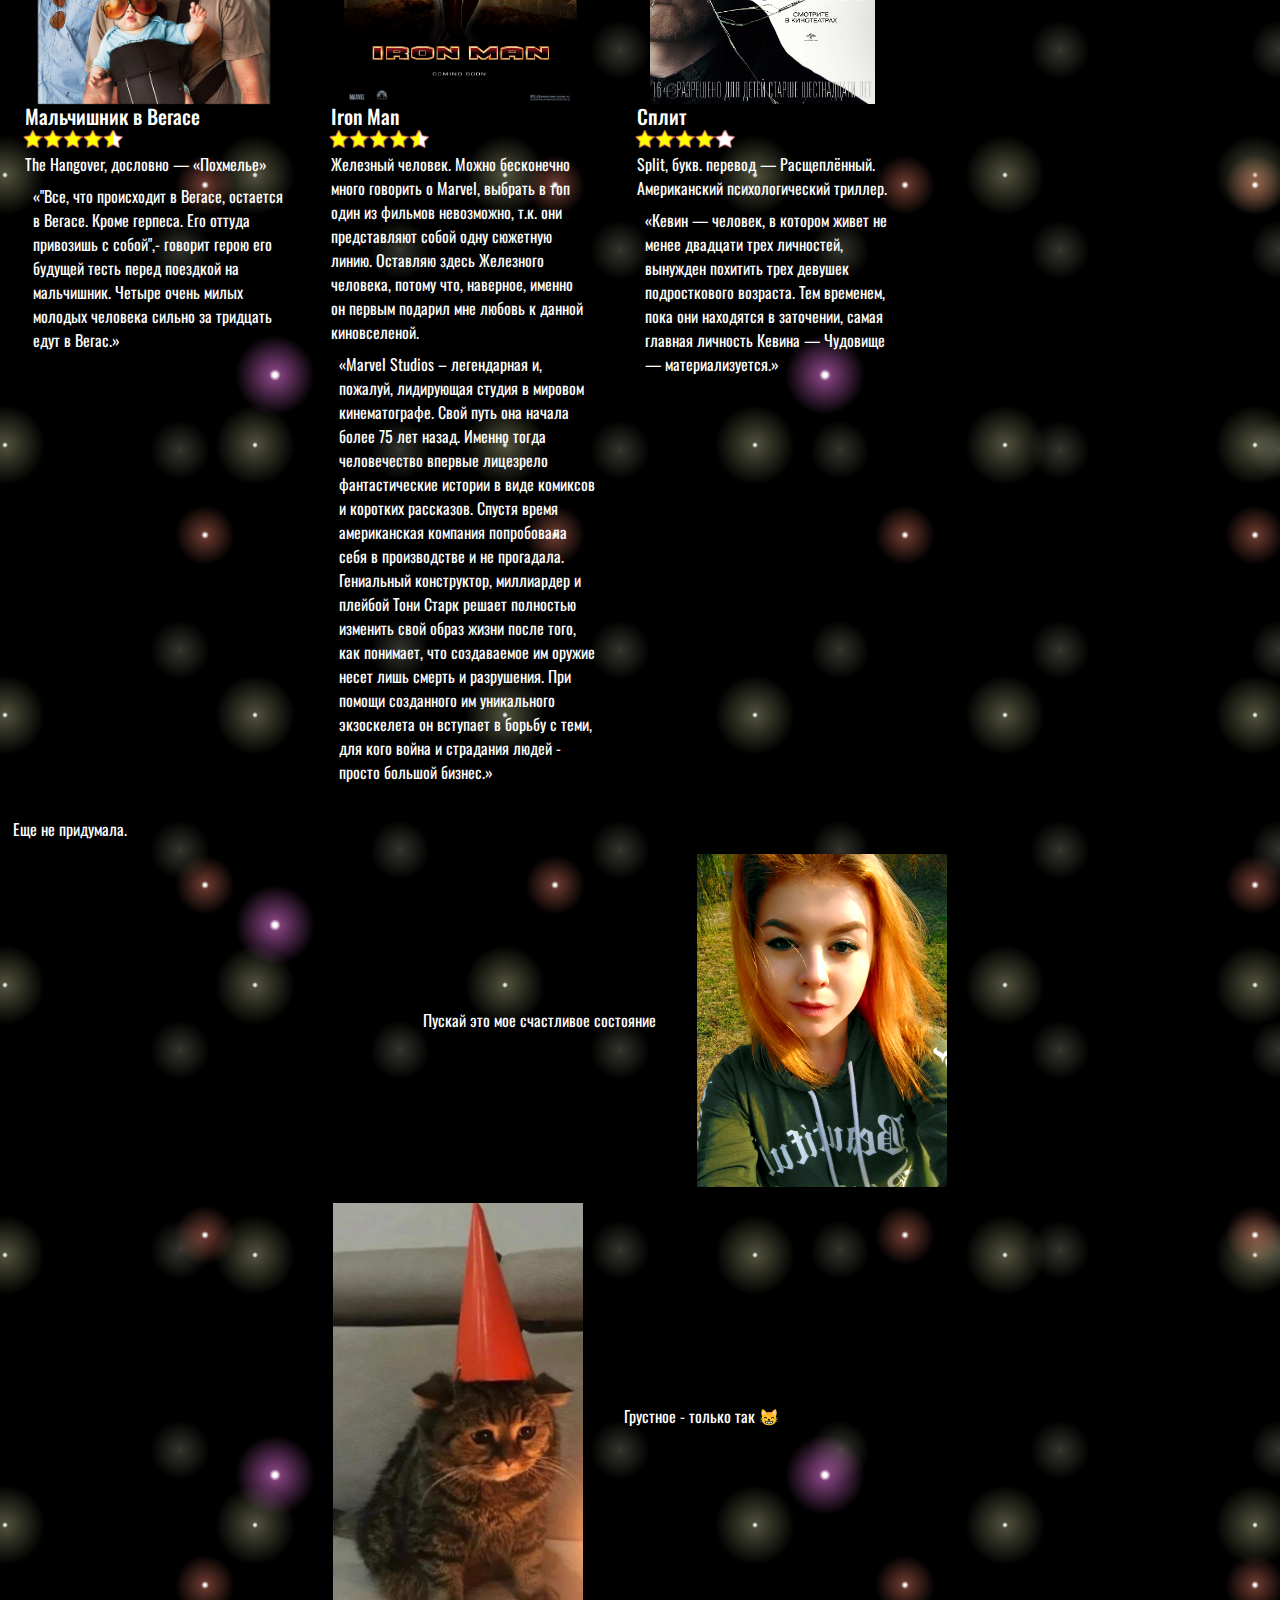
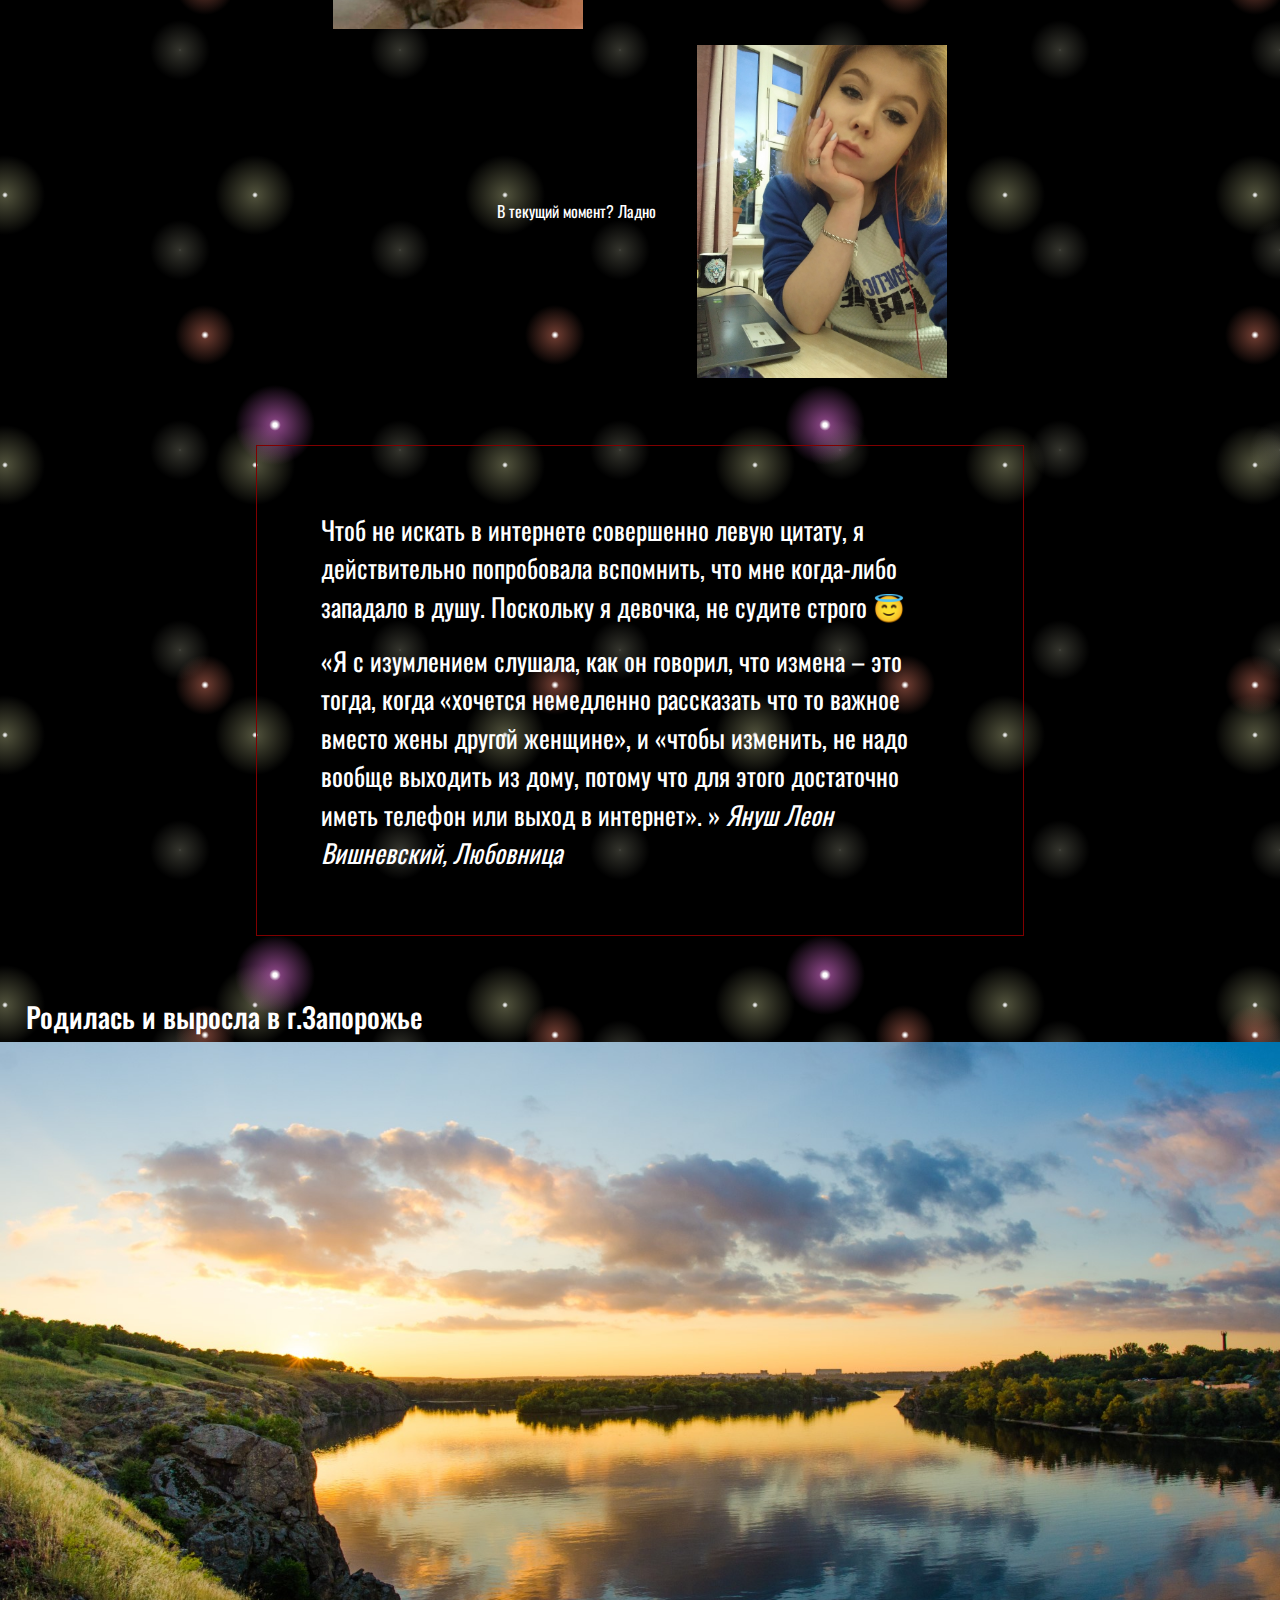
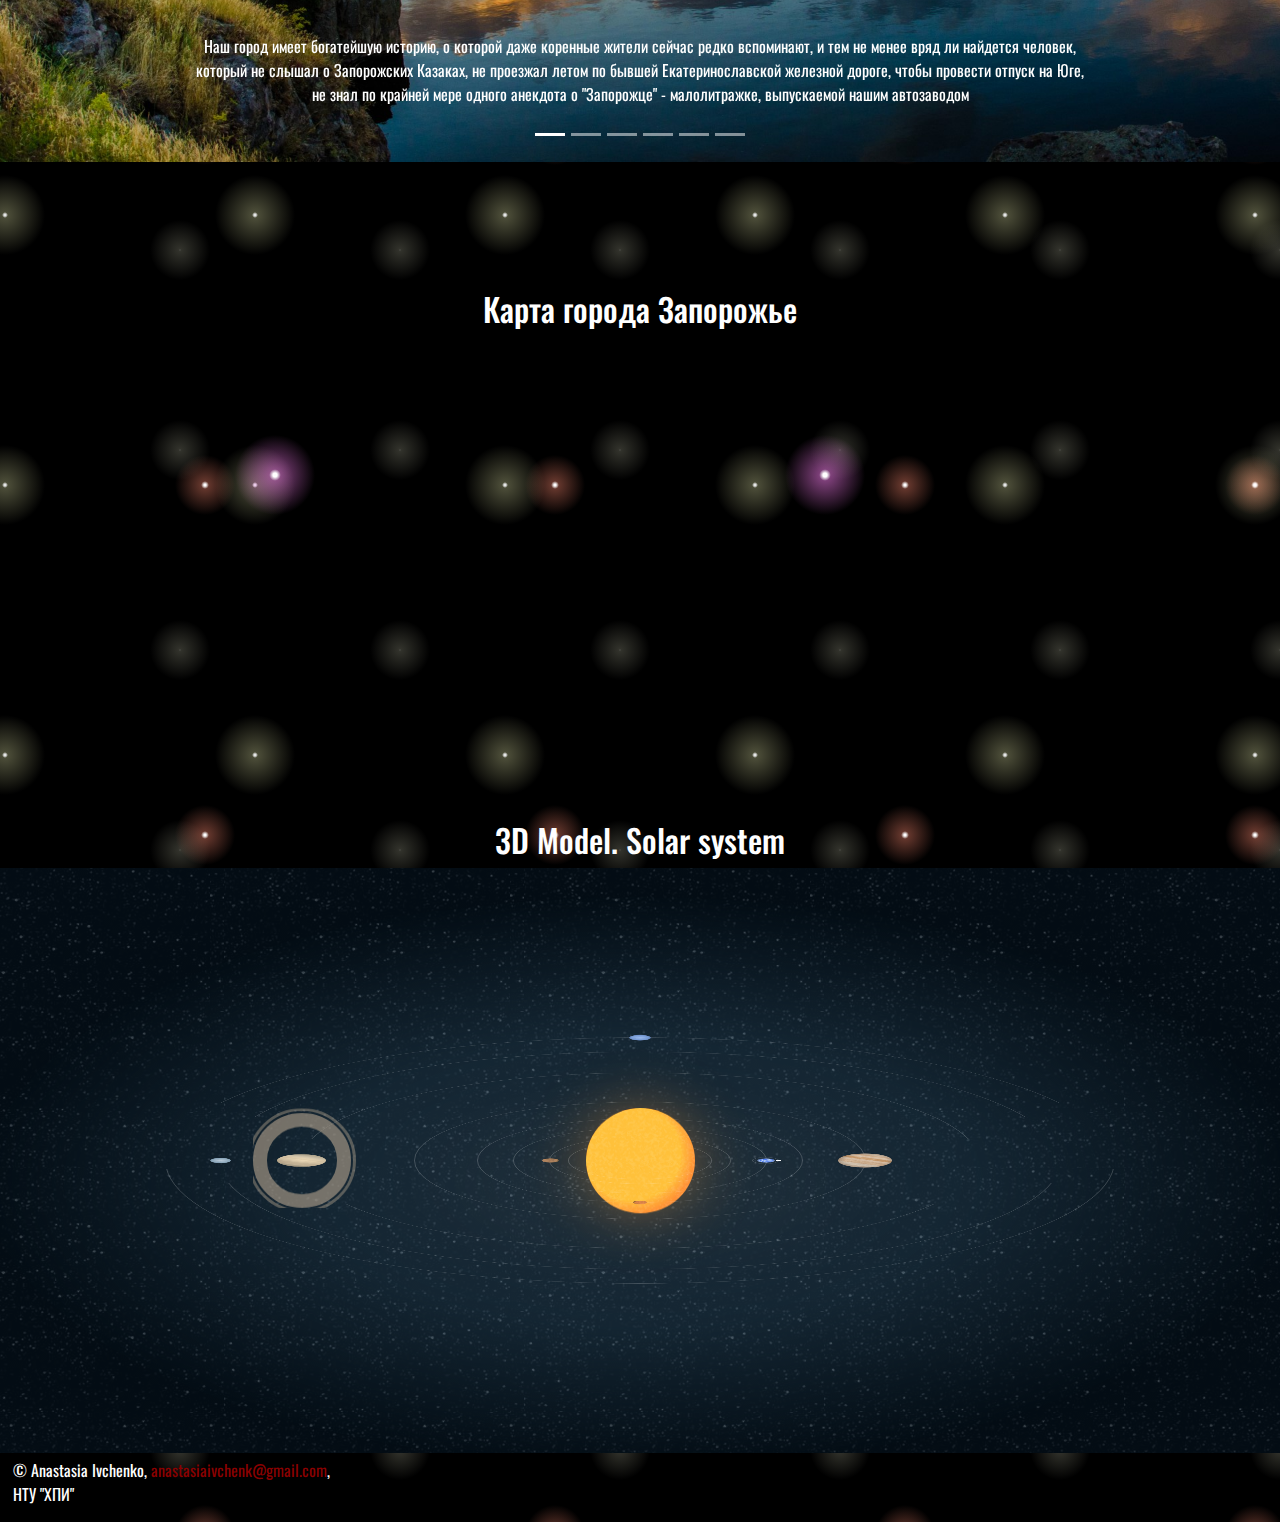
==== commit 3ba8e1e5: "3" ====
--- a/index.html
+++ b/index.html
@@ -1,5 +1,5 @@
 <!DOCTYPE html>
-<html prefix="og: http://ogp.me/ns#">
+<html lang="ru" prefix="og: http://ogp.me/ns#">
 <head>
     <meta charset="UTF-8">
     <meta name="viewport" content="width=device-width, initial-scale=1.0">
@@ -32,7 +32,7 @@
         </nav>
         <button type="button" class="btn btn-light" id="b1">&#10052;</button>
     
-        <a href="#top" type="button" class="btn btn-light" id="b2" >&#11014;</a>
+        <a href="#top" class="btn btn-light" id="b2" >&#11014;</a>
         
         <h1>Моя <br>личная <br>страница</h1>
     </header>
@@ -449,7 +449,7 @@
     </section>
 
     <h2>Карта города Запорожье</h2>
-    <iframe src="https://www.google.com/maps/embed?pb=!1m14!1m12!1m3!1d2526.6307905198787!2d35.099131689506955!3d47.86144357015362!2m3!1f0!2f0!3f0!3m2!1i1024!2i768!4f13.1!5e0!3m2!1sru!2sua!4v1588015984387!5m2!1sru!2sua" height="450" frameborder="0" style="border:0;" allowfullscreen="" aria-hidden="false" tabindex="0"></iframe>
+    <iframe src="https://www.google.com/maps/embed?pb=!1m14!1m12!1m3!1d2526.6307905198787!2d35.099131689506955!3d47.86144357015362!2m3!1f0!2f0!3f0!3m2!1i1024!2i768!4f13.1!5e0!3m2!1sru!2sua!4v1588015984387!5m2!1sru!2sua" height="450" style="border:0;" allowfullscreen="" aria-hidden="false" tabindex="0"></iframe>
 
     <h2>3D Model. Solar system</h2>
     <iframe src="solar.html">
